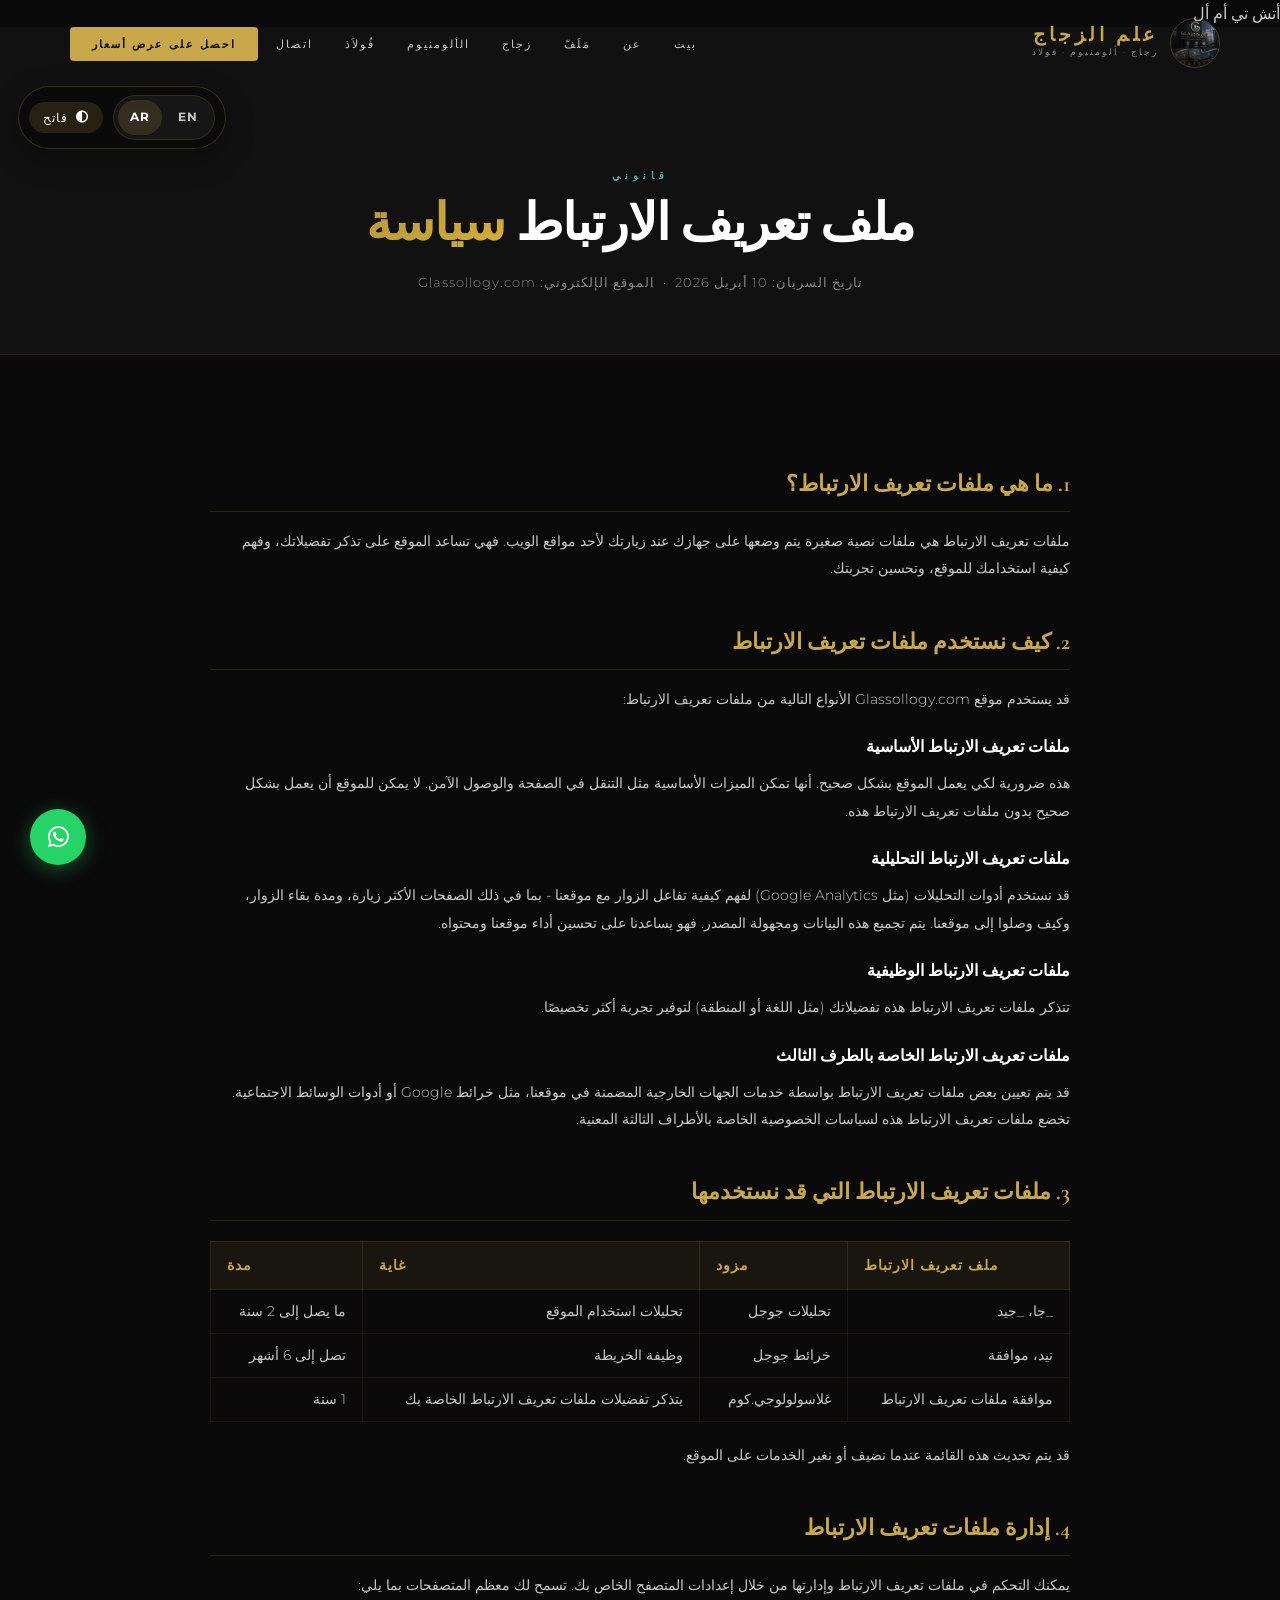
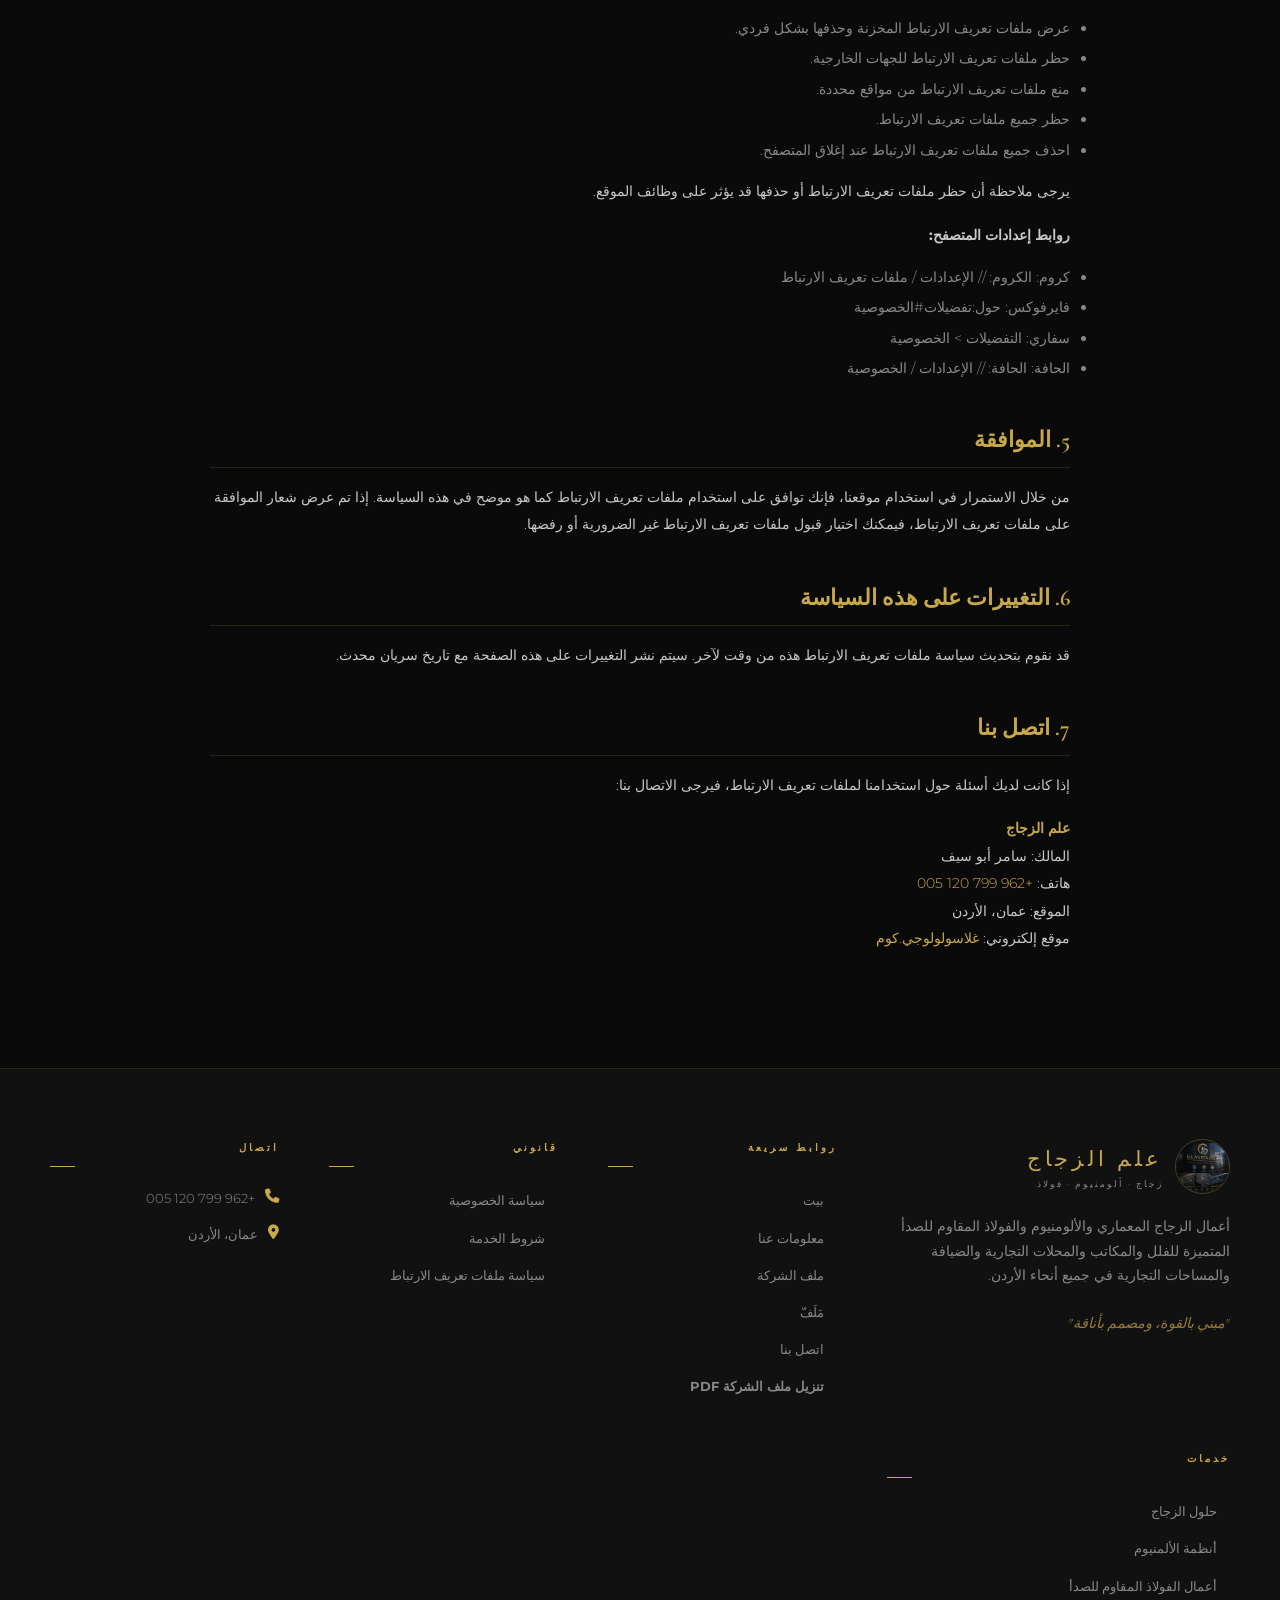
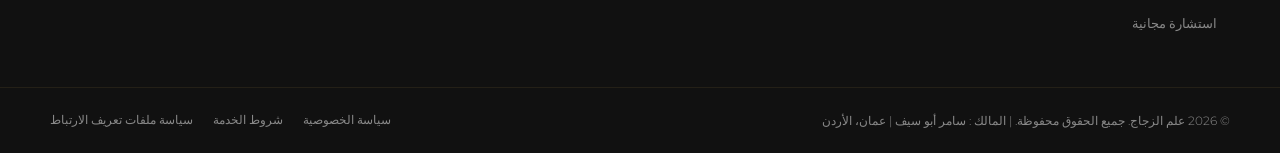
==== cookie-policy-ar.html @ ee6fa788 "Initial Glassology website deployment (bilingual EN/AR static site)" ====
<!DOCTYPE html>
أتش تي أم أل
<html dir="rtl" lang="ar">
<head>
<meta charset="utf-8"/>
<meta content="width=device-width, initial-scale=1.0" name="viewport"/>
<meta content="سياسة ملفات تعريف الارتباط لـ Glassology - كيف نستخدم ملفات تعريف الارتباط وتقنيات التتبع المماثلة على موقعنا الإلكتروني." name="description"/>
<meta content="noindex, follow" name="robots"/>
<title>سياسة ملفات تعريف الارتباط — علم الزجاج | أعمال الزجاج والألمنيوم والاستانلس ستيل</title>
<link href="images/brand/logo.jpeg" rel="icon" type="image/jpeg"/>
<link href="https://fonts.googleapis.com" rel="preconnect"/>
<link crossorigin="" href="https://fonts.gstatic.com" rel="preconnect"/>
<link href="https://fonts.googleapis.com/css2?family=Cormorant+Garamond:ital,wght@0,400;0,600;0,700;1,400&amp;family=Montserrat:wght@300;400;500;600;700&amp;display=swap" rel="stylesheet"/>
<link href="https://cdn.jsdelivr.net/npm/@fortawesome/fontawesome-free@6.5.0/css/all.min.css" rel="stylesheet"/>
<link href="css/style.css" rel="stylesheet"/>
</head>
<body class="rtl-page" style="cursor: auto;">
<!-- Navbar -->
<div aria-label="تفضيلات الموقع" class="site-tools"><div aria-label="محوّل اللغة" class="lang-switch"><a class="lang-option" data-lang-url="cookie-policy.html" href="cookie-policy.html">EN</a><span aria-current="true" class="lang-option active">AR</span></div><button aria-label="تبديل الوضع الفاتح أو المظلم" class="theme-toggle" type="button"><i aria-hidden="true" class="fa fa-circle-half-stroke"></i><span class="theme-toggle-label">فاتح</span></button></div>
<nav aria-label="الملاحة الرئيسية" class="scrolled" id="navbar" role="navigation">
<a aria-label="الصفحة الرئيسية لعلم الزجاج" class="nav-logo" href="index-ar.html">
<img alt="شعار علم الزجاج" src="images/brand/logo.jpeg"/>
<div class="nav-brand-text">
<span class="nav-brand-name">علم الزجاج</span>
<span class="nav-brand-sub">زجاج · ألومنيوم · فولاذ</span>
</div>
</a>
<ul class="nav-links" role="list"><li><a class="nav-link" href="index-ar.html">بيت</a></li><li><a class="nav-link" href="index-ar.html#about">عن</a></li><li><a class="nav-link" href="index-ar.html#portfolio">مَلَفّ</a></li><li><a class="nav-link" href="glass-solutions-ar.html">زجاج</a></li><li><a class="nav-link" href="aluminum-systems-ar.html">الألومنيوم</a></li><li><a class="nav-link" href="stainless-steel-works-ar.html">فُولاَذ</a></li><li><a class="nav-link" href="index-ar.html#contact">اتصال</a></li><li><a class="nav-cta" href="index-ar.html#contact">احصل على عرض أسعار</a></li></ul>
<button aria-label="تبديل قائمة الجوال" class="hamburger"><span></span><span></span><span></span></button>
</nav>
<div aria-hidden="true" class="mobile-menu-overlay"></div>
<nav aria-label="الملاحة المتنقلة" class="mobile-menu"><a class="mobile-link" href="index-ar.html"><i aria-hidden="true" class="fa fa-home"></i> بيت</a><a class="mobile-link" href="index-ar.html#about"><i aria-hidden="true" class="fa fa-info-circle"></i> معلومات عنا</a><a class="mobile-link" href="index-ar.html#portfolio"><i aria-hidden="true" class="fa fa-images"></i> مَلَفّ</a><a class="mobile-link" href="glass-solutions-ar.html"><i aria-hidden="true" class="fa fa-window-maximize"></i> حلول الزجاج</a><a class="mobile-link" href="aluminum-systems-ar.html"><i aria-hidden="true" class="fa fa-border-all"></i> أنظمة الألمنيوم</a><a class="mobile-link" href="stainless-steel-works-ar.html"><i aria-hidden="true" class="fa fa-grip-lines"></i> أعمال الفولاذ المقاوم للصدأ</a><a class="mobile-link" href="index-ar.html#contact"><i aria-hidden="true" class="fa fa-envelope"></i> اتصال</a><a class="mobile-cta" href="index-ar.html#contact">احصل على عرض أسعار مجاني</a></nav>
<!-- Hero -->
<div class="legal-hero">
<div class="container">
<span class="section-eyebrow">قانوني</span>
<h1 class="section-title">ملف تعريف الارتباط <span>سياسة</span></h1>
<p class="legal-effective">تاريخ السريان: 10 أبريل 2026  ·  الموقع الإلكتروني: Glassollogy.com</p>
</div>
</div>
<!-- Content -->
<div class="legal-body">
<div class="container">
<div class="legal-content">
<h2>1. ما هي ملفات تعريف الارتباط؟</h2>
<p>ملفات تعريف الارتباط هي ملفات نصية صغيرة يتم وضعها على جهازك عند زيارتك لأحد مواقع الويب. فهي تساعد الموقع على تذكر تفضيلاتك، وفهم كيفية استخدامك للموقع، وتحسين تجربتك.</p>
<h2>2. كيف نستخدم ملفات تعريف الارتباط</h2>
<p>قد يستخدم موقع Glassollogy.com الأنواع التالية من ملفات تعريف الارتباط:</p>
<h3>ملفات تعريف الارتباط الأساسية</h3>
<p>هذه ضرورية لكي يعمل الموقع بشكل صحيح. أنها تمكن الميزات الأساسية مثل التنقل في الصفحة والوصول الآمن. لا يمكن للموقع أن يعمل بشكل صحيح بدون ملفات تعريف الارتباط هذه.</p>
<h3>ملفات تعريف الارتباط التحليلية</h3>
<p>قد نستخدم أدوات التحليلات (مثل Google Analytics) لفهم كيفية تفاعل الزوار مع موقعنا - بما في ذلك الصفحات الأكثر زيارة، ومدة بقاء الزوار، وكيف وصلوا إلى موقعنا. يتم تجميع هذه البيانات ومجهولة المصدر. فهو يساعدنا على تحسين أداء موقعنا ومحتواه.</p>
<h3>ملفات تعريف الارتباط الوظيفية</h3>
<p>تتذكر ملفات تعريف الارتباط هذه تفضيلاتك (مثل اللغة أو المنطقة) لتوفير تجربة أكثر تخصيصًا.</p>
<h3>ملفات تعريف الارتباط الخاصة بالطرف الثالث</h3>
<p>قد يتم تعيين بعض ملفات تعريف الارتباط بواسطة خدمات الجهات الخارجية المضمنة في موقعنا، مثل خرائط Google أو أدوات الوسائط الاجتماعية. تخضع ملفات تعريف الارتباط هذه لسياسات الخصوصية الخاصة بالأطراف الثالثة المعنية.</p>
<h2>3. ملفات تعريف الارتباط التي قد نستخدمها</h2>
<table>
<thead>
<tr>
<th>ملف تعريف الارتباط</th>
<th>مزود</th>
<th>غاية</th>
<th>مدة</th>
</tr>
</thead>
<tbody>
<tr>
<td>_جا، _جيد</td>
<td>تحليلات جوجل</td>
<td>تحليلات استخدام الموقع</td>
<td>ما يصل إلى 2 سنة</td>
</tr>
<tr>
<td>نيد، موافقة</td>
<td>خرائط جوجل</td>
<td>وظيفة الخريطة</td>
<td>تصل إلى 6 أشهر</td>
</tr>
<tr>
<td>موافقة ملفات تعريف الارتباط</td>
<td>غلاسولولوجي.كوم</td>
<td>يتذكر تفضيلات ملفات تعريف الارتباط الخاصة بك</td>
<td>1 سنة</td>
</tr>
</tbody>
</table>
<p>قد يتم تحديث هذه القائمة عندما نضيف أو نغير الخدمات على الموقع.</p>
<h2>4. إدارة ملفات تعريف الارتباط</h2>
<p>يمكنك التحكم في ملفات تعريف الارتباط وإدارتها من خلال إعدادات المتصفح الخاص بك. تسمح لك معظم المتصفحات بما يلي:</p>
<ul>
<li>عرض ملفات تعريف الارتباط المخزنة وحذفها بشكل فردي.</li>
<li>حظر ملفات تعريف الارتباط للجهات الخارجية.</li>
<li>منع ملفات تعريف الارتباط من مواقع محددة.</li>
<li>حظر جميع ملفات تعريف الارتباط.</li>
<li>احذف جميع ملفات تعريف الارتباط عند إغلاق المتصفح.</li>
</ul>
<p>يرجى ملاحظة أن حظر ملفات تعريف الارتباط أو حذفها قد يؤثر على وظائف الموقع.</p>
<p><strong>روابط إعدادات المتصفح:</strong></p>
<ul>
<li>كروم: الكروم: // الإعدادات / ملفات تعريف الارتباط</li>
<li>فايرفوكس: حول:تفضيلات#الخصوصية</li>
<li>سفاري: التفضيلات &gt; الخصوصية</li>
<li>الحافة: الحافة: // الإعدادات / الخصوصية</li>
</ul>
<h2>5. الموافقة</h2>
<p>من خلال الاستمرار في استخدام موقعنا، فإنك توافق على استخدام ملفات تعريف الارتباط كما هو موضح في هذه السياسة. إذا تم عرض شعار الموافقة على ملفات تعريف الارتباط، فيمكنك اختيار قبول ملفات تعريف الارتباط غير الضرورية أو رفضها.</p>
<h2>6. التغييرات على هذه السياسة</h2>
<p>قد نقوم بتحديث سياسة ملفات تعريف الارتباط هذه من وقت لآخر. سيتم نشر التغييرات على هذه الصفحة مع تاريخ سريان محدث.</p>
<h2>7. اتصل بنا</h2>
<p>إذا كانت لديك أسئلة حول استخدامنا لملفات تعريف الارتباط، فيرجى الاتصال بنا:</p>
<p>
<strong style="color:var(--gold-primary)">علم الزجاج</strong><br/>
          المالك: سامر أبو سيف<br/>
          هاتف: <a href="tel:+962799120005" style="color:var(--gold-primary)">+962 799 120 005</a><br/>
          الموقع: عمان، الأردن<br/>
          موقع إلكتروني: <a href="https://glassollogy.com" style="color:var(--gold-primary)">غلاسولولوجي.كوم</a>
</p>
</div>
</div>
</div>
<!-- Footer -->
<footer aria-label="تذييل الموقع">
<div class="container">
<div class="footer-grid">
<div class="footer-brand">
<div class="footer-logo-wrap">
<img alt="شعار علم الزجاج" class="footer-logo" src="images/brand/logo.jpeg"/>
<div>
<div class="footer-brand-name">علم الزجاج</div>
<div class="footer-brand-sub">زجاج · ألومنيوم · فولاذ</div>
</div>
</div>
<p class="footer-desc">أعمال الزجاج المعماري والألومنيوم والفولاذ المقاوم للصدأ المتميزة للفلل والمكاتب والمحلات التجارية والضيافة والمساحات التجارية في جميع أنحاء الأردن.</p><p class="footer-tagline">"مبني بالقوة، ومصمم بأناقة"</p>
</div>
<div>
<h3 class="footer-col-title">روابط سريعة</h3>
<ul class="footer-links"><li><a class="footer-link" href="index-ar.html">بيت</a></li><li><a class="footer-link" href="index-ar.html#about">معلومات عنا</a></li><li><a class="footer-link" href="index-ar.html#company-profile">ملف الشركة</a></li><li><a class="footer-link" href="index-ar.html#portfolio">مَلَفّ</a></li><li><a class="footer-link" href="index-ar.html#contact">اتصل بنا</a></li><li><a class="footer-link footer-link-download" download="" href="downloads/glassology-company-portfolio.pdf">تنزيل ملف الشركة PDF</a></li></ul>
</div>
<div>
<h3 class="footer-col-title">قانوني</h3>
<ul class="footer-links"><li><a class="footer-link" href="privacy-policy-ar.html">سياسة الخصوصية</a></li><li><a class="footer-link" href="terms-of-service-ar.html">شروط الخدمة</a></li><li><a class="footer-link" href="cookie-policy-ar.html">سياسة ملفات تعريف الارتباط</a></li></ul>
</div>
<div>
<h3 class="footer-col-title">اتصال</h3>
<div class="footer-contact-item"><i class="fa fa-phone footer-contact-icon"></i><a href="tel:+962799120005">+962 799 120 005</a></div>
<div class="footer-contact-item"><i class="fa fa-map-marker-alt footer-contact-icon"></i><span>عمان، الأردن</span></div>
</div>
<div><h3 class="footer-col-title">خدمات</h3><ul class="footer-links"><li><a class="footer-link" href="glass-solutions-ar.html">حلول الزجاج</a></li><li><a class="footer-link" href="aluminum-systems-ar.html">أنظمة الألمنيوم</a></li><li><a class="footer-link" href="stainless-steel-works-ar.html">أعمال الفولاذ المقاوم للصدأ</a></li><li><a class="footer-link" href="index-ar.html#contact">استشارة مجانية</a></li></ul></div></div>
</div>
<div class="footer-bottom">
<div class="container">
<div class="footer-bottom-inner">
<p class="footer-copy">© 2026 علم الزجاج. جميع الحقوق محفوظة. | المالك : سامر أبو سيف | عمان، الأردن</p>
<div class="footer-legal-links">
<a class="footer-legal-link" href="privacy-policy-ar.html">سياسة الخصوصية</a>
<a class="footer-legal-link" href="terms-of-service-ar.html">شروط الخدمة</a>
<a class="footer-legal-link" href="cookie-policy-ar.html">سياسة ملفات تعريف الارتباط</a>
</div>
</div>
</div>
</div>
</footer>
<a aria-label="واتساب" class="whatsapp-float" href="https://api.whatsapp.com/send?phone=962799120005&amp;text=Hello%20Glassology%2C%20I%20want%20to%20ask%20about%20a%20project." rel="noopener noreferrer" target="_blank"><i class="fab fa-whatsapp"></i></a>
<button aria-label="العودة إلى الأعلى" class="back-to-top"><i class="fa fa-chevron-up"></i></button>
<script src="js/main.js"></script></body>
</html>
---- css/style.css ----
/* ============================================
   GLASSOLOGY - Premium CSS Stylesheet
   Built with Strength, Designed with Elegance
   ============================================ */

/* --- CSS Custom Properties --- */
:root {
  --black-deep: #0A0A0A;
  --black-mid: #111111;
  --black-light: #1A1A1A;
  --black-card: #141414;
  --gold-primary: #C9A84C;
  --gold-bright: #D4AF37;
  --gold-dark: #B8963E;
  --gold-pale: #E8D5A3;
  --gold-dim: rgba(201, 168, 76, 0.15);
  --teal-primary: #2E8B8B;
  --teal-light: #5BA3A3;
  --steel-blue: #4A6B7C;
  --white: #FFFFFF;
  --grey-light: #C8C8C8;
  --grey-mid: #888888;
  --grey-dark: #444444;
  --font-heading: 'Cormorant Garamond', 'Playfair Display', serif;
  --font-body: 'Montserrat', 'Inter', sans-serif;
  --transition: all 0.4s cubic-bezier(0.25, 0.8, 0.25, 1);
  --transition-fast: all 0.2s ease;
  --shadow-gold: 0 0 30px rgba(201, 168, 76, 0.2);
  --shadow-card: 0 8px 40px rgba(0,0,0,0.6);
  --border-gold: 1px solid rgba(201, 168, 76, 0.3);
  --radius: 4px;
  --radius-lg: 12px;
}

/* --- Reset & Base --- */
*, *::before, *::after {
  box-sizing: border-box;
  margin: 0;
  padding: 0;
}

html {
  scroll-behavior: smooth;
  font-size: 16px;
  -webkit-text-size-adjust: 100%;
}

body {
  background-color: var(--black-deep);
  color: var(--grey-light);
  font-family: var(--font-body);
  font-weight: 300;
  line-height: 1.7;
  overflow-x: hidden;
  cursor: none;
}

a {
  color: inherit;
  text-decoration: none;
  transition: var(--transition-fast);
}

img {
  max-width: 100%;
  height: auto;
  display: block;
}

ul {
  list-style: none;
}

button {
  cursor: none;
  border: none;
  background: none;
  font-family: var(--font-body);
}

/* ============================================
   LOADING SCREEN
   ============================================ */
#loading-screen {
  position: fixed;
  top: 0; left: 0;
  width: 100%; height: 100%;
  background: var(--black-deep);
  z-index: 9999;
  display: flex;
  flex-direction: column;
  align-items: center;
  justify-content: center;
  transition: opacity 0.8s ease, visibility 0.8s ease;
}

#loading-screen.hidden {
  opacity: 0;
  visibility: hidden;
  pointer-events: none;
}

.loader-logo {
  width: 100px;
  height: 100px;
  margin-bottom: 30px;
  animation: loaderPulse 1.5s ease-in-out infinite;
}

.loader-logo img {
  width: 100%;
  height: 100%;
  object-fit: contain;
  border-radius: 50%;
}

.loader-text {
  font-family: var(--font-heading);
  font-size: 2rem;
  color: var(--gold-primary);
  letter-spacing: 8px;
  text-transform: uppercase;
  margin-bottom: 20px;
}

.loader-bar-wrap {
  width: 200px;
  height: 2px;
  background: rgba(201, 168, 76, 0.2);
  border-radius: 1px;
  overflow: hidden;
}

.loader-bar {
  height: 100%;
  background: linear-gradient(90deg, var(--gold-dark), var(--gold-bright), var(--gold-dark));
  width: 0%;
  border-radius: 1px;
  animation: loaderProgress 2s ease forwards;
}

@keyframes loaderPulse {
  0%, 100% { transform: scale(1); filter: drop-shadow(0 0 10px rgba(201,168,76,0.5)); }
  50% { transform: scale(1.05); filter: drop-shadow(0 0 25px rgba(201,168,76,0.9)); }
}

@keyframes loaderProgress {
  0% { width: 0%; }
  100% { width: 100%; }
}

/* ============================================
   CUSTOM CURSOR
   ============================================ */
.cursor-dot {
  position: fixed;
  width: 10px;
  height: 10px;
  background: var(--gold-primary);
  border-radius: 50%;
  pointer-events: none;
  z-index: 9998;
  transform: translate(-50%, -50%);
  transition: transform 0.1s ease, width 0.2s, height 0.2s, background 0.2s;
}

.cursor-ring {
  position: fixed;
  width: 36px;
  height: 36px;
  border: 1.5px solid rgba(201, 168, 76, 0.6);
  border-radius: 50%;
  pointer-events: none;
  z-index: 9997;
  transform: translate(-50%, -50%);
  transition: transform 0.15s ease, width 0.3s, height 0.3s, border-color 0.3s;
}

.cursor-dot.hover {
  width: 14px;
  height: 14px;
  background: var(--gold-bright);
}

.cursor-ring.hover {
  width: 50px;
  height: 50px;
  border-color: var(--gold-bright);
}

/* ============================================
   COOKIE CONSENT BANNER
   ============================================ */
#cookie-banner {
  position: fixed;
  bottom: 0; left: 0; right: 0;
  background: var(--black-light);
  border-top: 1px solid rgba(201, 168, 76, 0.3);
  padding: 18px 30px;
  display: flex;
  align-items: center;
  justify-content: space-between;
  gap: 20px;
  z-index: 9990;
  transform: translateY(0);
  transition: transform 0.5s ease;
  flex-wrap: wrap;
}

#cookie-banner.hidden {
  transform: translateY(110%);
}

#cookie-banner p {
  font-size: 0.85rem;
  color: var(--grey-light);
  flex: 1;
  min-width: 250px;
}

#cookie-banner p a {
  color: var(--gold-primary);
  text-decoration: underline;
}

.cookie-btns {
  display: flex;
  gap: 12px;
  flex-wrap: wrap;
}

.cookie-accept {
  padding: 8px 22px;
  background: var(--gold-primary);
  color: var(--black-deep);
  font-size: 0.8rem;
  font-weight: 600;
  letter-spacing: 1px;
  text-transform: uppercase;
  border-radius: var(--radius);
  cursor: pointer;
  transition: var(--transition-fast);
}

.cookie-accept:hover { background: var(--gold-bright); }

.cookie-decline {
  padding: 8px 22px;
  border: 1px solid rgba(201, 168, 76, 0.3);
  color: var(--grey-mid);
  font-size: 0.8rem;
  letter-spacing: 1px;
  text-transform: uppercase;
  border-radius: var(--radius);
  cursor: pointer;
  transition: var(--transition-fast);
}

.cookie-decline:hover { border-color: var(--gold-primary); color: var(--gold-primary); }

/* ============================================
   NAVIGATION
   ============================================ */
#navbar {
  position: fixed;
  top: 0; left: 0; right: 0;
  z-index: 1000;
  padding: 18px 60px;
  display: flex;
  align-items: center;
  justify-content: space-between;
  transition: var(--transition);
  background: transparent;
}

#navbar.scrolled {
  background: rgba(10, 10, 10, 0.97);
  backdrop-filter: blur(20px);
  -webkit-backdrop-filter: blur(20px);
  border-bottom: 1px solid rgba(201, 168, 76, 0.15);
  padding: 12px 60px;
  box-shadow: 0 4px 30px rgba(0,0,0,0.5);
}

.nav-logo {
  display: flex;
  align-items: center;
  gap: 12px;
  text-decoration: none;
}

.nav-logo img {
  width: 50px;
  height: 50px;
  object-fit: contain;
  border-radius: 50%;
  border: 1px solid rgba(201, 168, 76, 0.3);
  transition: var(--transition-fast);
}

.nav-logo:hover img {
  border-color: var(--gold-primary);
  box-shadow: 0 0 15px rgba(201, 168, 76, 0.4);
}

.nav-brand-text {
  display: flex;
  flex-direction: column;
}

.nav-brand-name {
  font-family: var(--font-heading);
  font-size: 1.2rem;
  font-weight: 700;
  color: var(--gold-primary);
  letter-spacing: 4px;
  text-transform: uppercase;
  line-height: 1;
}

.nav-brand-sub {
  font-size: 0.55rem;
  color: var(--grey-mid);
  letter-spacing: 2px;
  text-transform: uppercase;
}

.nav-links {
  display: flex;
  align-items: center;
  gap: 10px;
}

.nav-link {
  font-size: 0.7rem;
  font-weight: 500;
  letter-spacing: 2px;
  text-transform: uppercase;
  color: var(--grey-light);
  padding: 8px 14px;
  position: relative;
  transition: var(--transition-fast);
}

.nav-link::after {
  content: '';
  position: absolute;
  bottom: 4px;
  left: 14px; right: 14px;
  height: 1px;
  background: var(--gold-primary);
  transform: scaleX(0);
  transform-origin: left;
  transition: transform 0.3s ease;
}

.nav-link:hover, .nav-link.active {
  color: var(--gold-primary);
}

.nav-link:hover::after, .nav-link.active::after {
  transform: scaleX(1);
}

.nav-cta {
  font-size: 0.7rem;
  font-weight: 600;
  letter-spacing: 2px;
  text-transform: uppercase;
  color: var(--black-deep);
  background: var(--gold-primary);
  padding: 10px 22px;
  border-radius: var(--radius);
  transition: var(--transition-fast);
  margin-left: 10px;
}

.nav-cta:hover {
  background: var(--gold-bright);
  transform: translateY(-1px);
  box-shadow: 0 4px 15px rgba(201, 168, 76, 0.4);
}

/* Hamburger */
.hamburger {
  display: none;
  flex-direction: column;
  gap: 5px;
  width: 28px;
  cursor: pointer;
  padding: 4px;
}

.hamburger span {
  display: block;
  height: 2px;
  background: var(--gold-primary);
  border-radius: 1px;
  transition: var(--transition-fast);
}

.hamburger.active span:nth-child(1) { transform: translateY(7px) rotate(45deg); }
.hamburger.active span:nth-child(2) { opacity: 0; transform: scaleX(0); }
.hamburger.active span:nth-child(3) { transform: translateY(-7px) rotate(-45deg); }

/* Mobile Menu */
.mobile-menu {
  position: fixed;
  top: 0; right: -100%;
  width: min(320px, 85vw);
  height: 100vh;
  background: var(--black-light);
  border-left: 1px solid rgba(201, 168, 76, 0.2);
  z-index: 999;
  padding: 100px 40px 40px;
  display: flex;
  flex-direction: column;
  gap: 8px;
  transition: right 0.4s cubic-bezier(0.4, 0, 0.2, 1);
  overflow-y: auto;
}

.mobile-menu.open { right: 0; }

.mobile-menu-overlay {
  position: fixed;
  top: 0; left: 0;
  width: 100%; height: 100%;
  background: rgba(0,0,0,0.7);
  z-index: 998;
  display: none;
  backdrop-filter: blur(4px);
}

.mobile-menu-overlay.show { display: block; }

.mobile-link {
  font-size: 0.85rem;
  font-weight: 500;
  letter-spacing: 2px;
  text-transform: uppercase;
  color: var(--grey-light);
  padding: 14px 0;
  border-bottom: 1px solid rgba(201, 168, 76, 0.1);
  display: flex;
  align-items: center;
  gap: 10px;
  transition: var(--transition-fast);
}

.mobile-link:hover { color: var(--gold-primary); padding-left: 8px; }

.mobile-cta {
  margin-top: 20px;
  display: inline-flex;
  align-items: center;
  justify-content: center;
  font-size: 0.8rem;
  font-weight: 600;
  letter-spacing: 2px;
  text-transform: uppercase;
  color: var(--black-deep);
  background: var(--gold-primary);
  padding: 14px 24px;
  border-radius: var(--radius);
  text-align: center;
}

/* ============================================
   HERO SECTION
   ============================================ */
#hero {
  position: relative;
  min-height: 980px;
  display: flex;
  align-items: center;
  justify-content: center;
  overflow: hidden;
  padding: 130px 0 80px;
}

#hero-canvas {
  position: absolute;
  inset: 0;
  width: 100%;
  height: 100%;
  z-index: 0;
}

.hero-bg {
  position: absolute;
  inset: 0;
  background: 
    radial-gradient(ellipse at 20% 50%, rgba(46, 139, 139, 0.08) 0%, transparent 50%),
    radial-gradient(ellipse at 80% 20%, rgba(201, 168, 76, 0.05) 0%, transparent 50%),
    linear-gradient(135deg, var(--black-deep) 0%, #0D1117 40%, #0A0F0A 70%, var(--black-deep) 100%);
  z-index: 1;
}

.hero-overlay {
  position: absolute;
  inset: 0;
  background: 
    linear-gradient(to bottom, rgba(10,10,10,0.5) 0%, rgba(10,10,10,0.1) 40%, rgba(10,10,10,0.7) 100%);
  z-index: 2;
}

.hero-content {
  position: relative;
  z-index: 3;
  padding: 0 20px;
  width: 100%;
}

.hero-shell {
  max-width: 1280px;
  margin: 0 auto;
  display: grid;
  grid-template-columns: minmax(0, 1.05fr) minmax(360px, 0.95fr);
  gap: 48px;
  align-items: center;
}

.hero-copy {
  text-align: left;
}


.hero-logo-wrap {
  display: flex;
  justify-content: center;
  margin-bottom: 30px;
  animation: heroFadeUp 1s ease 0.3s both;
}

.hero-mark-wrap {
  justify-content: flex-start;
  gap: 18px;
  align-items: center;
  margin-bottom: 24px;
}

.hero-mark-text {
  display: flex;
  flex-direction: column;
  gap: 6px;
}

.hero-mark-name {
  font-family: var(--font-heading);
  color: var(--white);
  font-size: 1.4rem;
  font-weight: 700;
}

.hero-mark-sub {
  color: var(--grey-mid);
  font-size: 0.85rem;
  letter-spacing: 1px;
}


.hero-logo {
  width: 90px;
  height: 90px;
  object-fit: contain;
  border-radius: 50%;
  border: 2px solid rgba(201, 168, 76, 0.4);
  box-shadow: 0 0 40px rgba(201, 168, 76, 0.2), 0 0 80px rgba(201, 168, 76, 0.1);
  animation: heroLogoPulse 3s ease-in-out infinite;
}

@keyframes heroLogoPulse {
  0%, 100% { box-shadow: 0 0 40px rgba(201, 168, 76, 0.2), 0 0 80px rgba(201, 168, 76, 0.1); }
  50% { box-shadow: 0 0 60px rgba(201, 168, 76, 0.4), 0 0 120px rgba(201, 168, 76, 0.2); }
}

.hero-eyebrow {
  font-size: 0.7rem;
  font-weight: 600;
  letter-spacing: 4px;
  text-transform: uppercase;
  color: var(--teal-light);
  margin-bottom: 18px;
  animation: heroFadeUp 1s ease 0.5s both;
}


.hero-title {
  font-family: var(--font-heading);
  font-size: clamp(3rem, 10vw, 7rem);
  font-weight: 700;
  color: var(--gold-primary);
  line-height: 1;
  letter-spacing: 10px;
  text-transform: uppercase;
  background: linear-gradient(135deg, var(--gold-dark) 0%, var(--gold-bright) 50%, var(--gold-dark) 100%);
  -webkit-background-clip: text;
  -webkit-text-fill-color: transparent;
  background-clip: text;
  animation: heroFadeUp 1s ease 0.7s both;
  filter: drop-shadow(0 4px 20px rgba(201, 168, 76, 0.3));
}

.hero-title-upgraded {
  font-size: clamp(2.9rem, 5.4vw, 5.7rem);
  line-height: 0.98;
  letter-spacing: 0;
  text-transform: none;
  max-width: 11ch;
}


.hero-subtitle {
  font-size: clamp(0.75rem, 2vw, 0.95rem);
  font-weight: 400;
  letter-spacing: 4px;
  text-transform: uppercase;
  color: var(--grey-light);
  margin: 16px 0;
  animation: heroFadeUp 1s ease 0.9s both;
}

.hero-lead {
  font-size: 1.04rem;
  line-height: 1.9;
  text-transform: none;
  letter-spacing: 0;
  color: var(--grey-light);
  max-width: 62ch;
  margin: 0 0 10px;
}


.hero-divider {
  display: flex;
  align-items: center;
  justify-content: flex-start;
  gap: 16px;
  margin: 24px 0 24px;
  animation: heroFadeUp 1s ease 1s both;
}

.hero-divider-line {
  width: 60px;
  height: 1px;
  background: linear-gradient(90deg, transparent, var(--gold-primary));
}

.hero-divider-line:last-child {
  background: linear-gradient(270deg, transparent, var(--gold-primary));
}

.hero-divider-gem {
  width: 6px;
  height: 6px;
  background: var(--gold-primary);
  transform: rotate(45deg);
}

.hero-tagline {
  font-family: var(--font-heading);
  font-size: clamp(1rem, 2.5vw, 1.3rem);
  font-style: italic;
  color: var(--gold-pale);
  letter-spacing: 2px;
  margin-bottom: 50px;
  animation: heroFadeUp 1s ease 1.1s both;
}

.hero-buttons {
  display: flex;
  gap: 20px;
  justify-content: center;
  flex-wrap: wrap;
  animation: heroFadeUp 1s ease 1.3s both;
}

.hero-buttons-upgraded {
  justify-content: flex-start;
}


@keyframes heroFadeUp {
  from { opacity: 0; transform: translateY(30px); }
  to { opacity: 1; transform: translateY(0); }
}

.btn-primary {
  display: inline-flex;
  align-items: center;
  gap: 10px;
  padding: 16px 36px;
  background: linear-gradient(135deg, var(--gold-dark), var(--gold-primary));
  color: var(--black-deep);
  font-size: 0.75rem;
  font-weight: 700;
  letter-spacing: 3px;
  text-transform: uppercase;
  border-radius: var(--radius);
  transition: var(--transition);
  position: relative;
  overflow: hidden;
}

.btn-primary::before {
  content: '';
  position: absolute;
  top: 0; left: -100%;
  width: 100%; height: 100%;
  background: linear-gradient(90deg, transparent, rgba(255,255,255,0.15), transparent);
  transition: left 0.5s ease;
}

.btn-primary:hover::before { left: 100%; }
.btn-primary:hover {
  transform: translateY(-3px);
  box-shadow: 0 10px 30px rgba(201, 168, 76, 0.4);
}

.btn-secondary {
  display: inline-flex;
  align-items: center;
  gap: 10px;
  padding: 16px 36px;
  background: transparent;
  color: var(--gold-primary);
  font-size: 0.75rem;
  font-weight: 700;
  letter-spacing: 3px;
  text-transform: uppercase;
  border: 1px solid rgba(201, 168, 76, 0.5);
  border-radius: var(--radius);
  transition: var(--transition);
  position: relative;
  overflow: hidden;
  backdrop-filter: blur(4px);
}

.btn-secondary::before {
  content: '';
  position: absolute;
  inset: 0;
  background: rgba(201, 168, 76, 0.05);
  opacity: 0;
  transition: opacity 0.3s;
}

.btn-secondary:hover {
  border-color: var(--gold-primary);
  background: rgba(201, 168, 76, 0.1);
  transform: translateY(-3px);
  box-shadow: 0 10px 30px rgba(201, 168, 76, 0.2);
}

.btn-tertiary {
  display: inline-flex;
  align-items: center;
  gap: 10px;
  padding: 16px 28px;
  border-radius: var(--radius);
  background: rgba(255,255,255,0.04);
  color: var(--white);
  border: 1px solid rgba(255,255,255,0.08);
  backdrop-filter: blur(10px);
  font-size: 0.75rem;
  font-weight: 700;
  letter-spacing: 2px;
  text-transform: uppercase;
  transition: var(--transition);
}

.btn-tertiary:hover {
  transform: translateY(-3px);
  border-color: rgba(201, 168, 76, 0.4);
  box-shadow: 0 12px 32px rgba(0,0,0,0.35);
}


.hero-scroll-indicator {
  position: absolute;
  bottom: 35px;
  left: 50%;
  transform: translateX(-50%);
  z-index: 3;
  display: flex;
  flex-direction: column;
  align-items: center;
  gap: 8px;
  animation: heroFadeUp 1s ease 1.6s both;
}

.scroll-text {
  font-size: 0.6rem;
  letter-spacing: 4px;
  text-transform: uppercase;
  color: var(--grey-mid);
}

.scroll-line {
  width: 1px;
  height: 40px;
  background: linear-gradient(to bottom, var(--gold-primary), transparent);
  animation: scrollBounce 2s ease-in-out infinite;
}

@keyframes scrollBounce {
  0%, 100% { opacity: 0.4; transform: scaleY(1); }
  50% { opacity: 1; transform: scaleY(1.3); }
}

/* ============================================
   SECTION SHARED STYLES
   ============================================ */
section {
  padding: 100px 0;
}

.container {
  max-width: 1200px;
  margin: 0 auto;
  padding: 0 40px;
}

.section-header {
  text-align: center;
  margin-bottom: 70px;
}

.section-eyebrow {
  font-size: 0.65rem;
  font-weight: 600;
  letter-spacing: 5px;
  text-transform: uppercase;
  color: var(--teal-light);
  margin-bottom: 12px;
  display: block;
}

.section-title {
  font-family: var(--font-heading);
  font-size: clamp(2rem, 5vw, 3.2rem);
  font-weight: 700;
  color: var(--white);
  line-height: 1.2;
  margin-bottom: 20px;
}

.section-title span {
  color: var(--gold-primary);
  background: linear-gradient(135deg, var(--gold-dark), var(--gold-bright));
  -webkit-background-clip: text;
  -webkit-text-fill-color: transparent;
  background-clip: text;
}

.gold-divider {
  display: flex;
  align-items: center;
  justify-content: center;
  gap: 12px;
  margin: 16px auto 0;
  width: fit-content;
}

.gold-divider-line {
  width: 50px;
  height: 1px;
  background: linear-gradient(90deg, transparent, var(--gold-primary));
}

.gold-divider-line:last-child {
  background: linear-gradient(270deg, transparent, var(--gold-primary));
}

.gold-divider-dot {
  width: 5px;
  height: 5px;
  background: var(--gold-primary);
  border-radius: 50%;
}

.section-desc {
  font-size: 1rem;
  color: var(--grey-mid);
  max-width: 600px;
  margin: 20px auto 0;
  line-height: 1.8;
}

/* AOS-like animations */
[data-animate] {
  opacity: 0;
  transition: opacity 0.8s ease, transform 0.8s ease;
}

[data-animate="fade-up"] { transform: translateY(40px); }
[data-animate="fade-left"] { transform: translateX(-40px); }
[data-animate="fade-right"] { transform: translateX(40px); }
[data-animate="fade-in"] { transform: scale(0.95); }
[data-animate="zoom-in"] { transform: scale(0.8); }

[data-animate].animated {
  opacity: 1;
  transform: none;
}

/* ============================================
   ABOUT SECTION
   ============================================ */
#about {
  background: var(--black-mid);
  position: relative;
  overflow: hidden;
}

#about::before {
  content: '';
  position: absolute;
  top: -50%;
  right: -20%;
  width: 600px;
  height: 600px;
  background: radial-gradient(circle, rgba(201, 168, 76, 0.04) 0%, transparent 60%);
  pointer-events: none;
}

.about-grid {
  display: grid;
  grid-template-columns: 1fr 1fr;
  gap: 80px;
  align-items: center;
}

.about-visual {
  position: relative;
}

.about-img-frame {
  position: relative;
  border-radius: var(--radius-lg);
  overflow: hidden;
  aspect-ratio: 4/5;
}

.about-img-frame::before {
  content: '';
  position: absolute;
  inset: -2px;
  background: linear-gradient(135deg, var(--gold-dark), transparent 50%, var(--teal-primary));
  border-radius: calc(var(--radius-lg) + 2px);
  z-index: -1;
}

.about-img-placeholder {
  width: 100%;
  height: 100%;
  background: linear-gradient(135deg, #0D1F1F 0%, #1A2A2A 50%, #0A1515 100%);
  display: flex;
  align-items: center;
  justify-content: center;
  border-radius: var(--radius-lg);
  position: relative;
  overflow: hidden;
  min-height: 450px;
}

.about-img-placeholder::before {
  content: '';
  position: absolute;
  inset: 0;
  background: 
    repeating-linear-gradient(45deg, rgba(201,168,76,0.03) 0, rgba(201,168,76,0.03) 1px, transparent 1px, transparent 30px),
    repeating-linear-gradient(-45deg, rgba(201,168,76,0.03) 0, rgba(201,168,76,0.03) 1px, transparent 1px, transparent 30px);
}

.about-icon-big {
  font-size: 5rem;
  color: rgba(201, 168, 76, 0.3);
  text-align: center;
}

.about-badge {
  position: absolute;
  bottom: -20px;
  right: -20px;
  width: 120px;
  height: 120px;
  background: linear-gradient(135deg, var(--gold-dark), var(--gold-primary));
  border-radius: 50%;
  display: flex;
  flex-direction: column;
  align-items: center;
  justify-content: center;
  box-shadow: 0 10px 40px rgba(201, 168, 76, 0.3);
  border: 3px solid var(--black-mid);
}

.badge-num {
  font-family: var(--font-heading);
  font-size: 2rem;
  font-weight: 700;
  color: var(--black-deep);
  line-height: 1;
}

.badge-text {
  font-size: 0.5rem;
  font-weight: 600;
  letter-spacing: 1.5px;
  text-transform: uppercase;
  color: var(--black-deep);
  text-align: center;
}

.about-content { }

.about-content .section-title {
  text-align: left;
  margin-bottom: 24px;
}

.about-content .gold-divider {
  justify-content: flex-start;
  margin: 0 0 28px;
}

.about-content .gold-divider-line {
  background: linear-gradient(90deg, var(--gold-primary), transparent);
}

.about-content .gold-divider-line:last-child {
  background: linear-gradient(270deg, var(--gold-primary), transparent);
}

.about-text {
  font-size: 0.95rem;
  color: var(--grey-light);
  line-height: 1.9;
  margin-bottom: 30px;
}

.about-highlights {
  display: grid;
  grid-template-columns: 1fr 1fr;
  gap: 16px;
  margin-top: 20px;
}

.highlight-item {
  display: flex;
  align-items: flex-start;
  gap: 12px;
  padding: 16px;
  background: rgba(201, 168, 76, 0.04);
  border: 1px solid rgba(201, 168, 76, 0.1);
  border-radius: var(--radius);
  transition: var(--transition-fast);
}

.highlight-item:hover {
  border-color: rgba(201, 168, 76, 0.3);
  background: rgba(201, 168, 76, 0.07);
}

.highlight-icon {
  font-size: 1.4rem;
  color: var(--gold-primary);
  flex-shrink: 0;
  margin-top: 2px;
}

.highlight-title {
  font-size: 0.75rem;
  font-weight: 600;
  letter-spacing: 1px;
  text-transform: uppercase;
  color: var(--gold-pale);
  margin-bottom: 4px;
}

.highlight-desc {
  font-size: 0.8rem;
  color: var(--grey-mid);
  line-height: 1.5;
}

/* ============================================
   SERVICES SECTION
   ============================================ */
#services {
  background: var(--black-deep);
  position: relative;
}

.services-grid {
  display: grid;
  grid-template-columns: repeat(3, 1fr);
  gap: 30px;
}

.service-card {
  background: var(--black-card);
  border: 1px solid rgba(201, 168, 76, 0.12);
  border-radius: var(--radius-lg);
  padding: 40px 30px;
  position: relative;
  overflow: hidden;
  transition: transform 0.4s cubic-bezier(0.25, 0.8, 0.25, 1), 
              box-shadow 0.4s ease,
              border-color 0.4s ease;
  transform-style: preserve-3d;
}

.service-card::before {
  content: '';
  position: absolute;
  top: 0; left: 0; right: 0;
  height: 2px;
  background: linear-gradient(90deg, transparent, var(--gold-primary), transparent);
  opacity: 0;
  transition: opacity 0.4s ease;
}

.service-card::after {
  content: '';
  position: absolute;
  inset: 0;
  background: radial-gradient(ellipse at 50% 0%, rgba(201, 168, 76, 0.06) 0%, transparent 70%);
  opacity: 0;
  transition: opacity 0.4s ease;
  pointer-events: none;
}

.service-card:hover {
  transform: translateY(-8px) rotateX(2deg);
  box-shadow: 0 20px 60px rgba(0,0,0,0.5), 0 0 30px rgba(201, 168, 76, 0.12);
  border-color: rgba(201, 168, 76, 0.4);
}

.service-card:hover::before, .service-card:hover::after { opacity: 1; }

.service-icon-wrap {
  width: 90px;
  height: 90px;
  border-radius: 50%;
  border: 2px solid rgba(201, 168, 76, 0.3);
  display: flex;
  align-items: center;
  justify-content: center;
  margin: 0 auto 28px;
  background: radial-gradient(circle, rgba(201, 168, 76, 0.08) 0%, transparent 70%);
  transition: var(--transition);
  position: relative;
}

.service-icon-wrap::before {
  content: '';
  position: absolute;
  inset: -4px;
  border-radius: 50%;
  border: 1px solid transparent;
  background: linear-gradient(135deg, rgba(201, 168, 76, 0.4), transparent) border-box;
  -webkit-mask: linear-gradient(#fff 0 0) padding-box, linear-gradient(#fff 0 0);
  -webkit-mask-composite: destination-out;
  mask-composite: exclude;
  opacity: 0;
  transition: opacity 0.4s;
}

.service-card:hover .service-icon-wrap {
  border-color: var(--gold-primary);
  background: radial-gradient(circle, rgba(201, 168, 76, 0.15) 0%, transparent 70%);
  box-shadow: 0 0 30px rgba(201, 168, 76, 0.2);
}

.service-card:hover .service-icon-wrap::before { opacity: 1; }

.service-icon {
  font-size: 2.2rem;
}

.glass-icon { color: var(--teal-light); }
.aluminum-icon { color: var(--steel-blue); filter: brightness(1.5); }
.steel-icon { color: var(--grey-light); }

.service-title {
  font-family: var(--font-heading);
  font-size: 1.5rem;
  font-weight: 700;
  color: var(--white);
  text-align: center;
  margin-bottom: 8px;
  transition: color 0.3s;
}

.service-card:hover .service-title { color: var(--gold-primary); }

.service-subtitle {
  font-size: 0.65rem;
  font-weight: 500;
  letter-spacing: 3px;
  text-transform: uppercase;
  color: var(--gold-primary);
  text-align: center;
  margin-bottom: 20px;
  opacity: 0.8;
}

.service-divider {
  width: 40px;
  height: 1px;
  background: linear-gradient(90deg, transparent, var(--gold-primary), transparent);
  margin: 0 auto 24px;
}

.service-list {
  display: flex;
  flex-direction: column;
  gap: 10px;
}

.service-list li {
  display: flex;
  align-items: flex-start;
  gap: 10px;
  font-size: 0.85rem;
  color: var(--grey-mid);
  line-height: 1.5;
  transition: color 0.2s;
}

.service-list li::before {
  content: '◆';
  font-size: 0.45rem;
  color: var(--gold-primary);
  flex-shrink: 0;
  margin-top: 5px;
}

.service-card:hover .service-list li { color: var(--grey-light); }

/* ============================================
   PORTFOLIO SECTION
   ============================================ */
#portfolio {
  background: var(--black-mid);
  position: relative;
}

.portfolio-filters {
  display: flex;
  justify-content: center;
  gap: 8px;
  margin-bottom: 50px;
  flex-wrap: wrap;
}

.filter-btn {
  padding: 10px 28px;
  font-size: 0.7rem;
  font-weight: 600;
  letter-spacing: 2.5px;
  text-transform: uppercase;
  color: var(--grey-mid);
  border: 1px solid rgba(201, 168, 76, 0.2);
  border-radius: 30px;
  background: transparent;
  cursor: pointer;
  transition: var(--transition-fast);
}

.filter-btn:hover, .filter-btn.active {
  color: var(--black-deep);
  background: var(--gold-primary);
  border-color: var(--gold-primary);
}

.portfolio-grid {
  display: grid;
  grid-template-columns: repeat(auto-fill, minmax(280px, 1fr));
  gap: 20px;
}

.portfolio-item {
  position: relative;
  border-radius: var(--radius-lg);
  overflow: hidden;
  aspect-ratio: 4/3;
  cursor: pointer;
  background: var(--black-card);
  transition: transform 0.4s ease, box-shadow 0.4s ease;
}

.portfolio-item:hover {
  transform: scale(1.02);
  box-shadow: 0 15px 50px rgba(0,0,0,0.6);
}

.portfolio-img {
  width: 100%;
  height: 100%;
  object-fit: cover;
  transition: transform 0.6s ease;
}

.portfolio-item:hover .portfolio-img {
  transform: scale(1.08);
}

.portfolio-overlay {
  position: absolute;
  inset: 0;
  background: linear-gradient(to top, rgba(0,0,0,0.85) 0%, rgba(201, 168, 76, 0.15) 50%, transparent 100%);
  opacity: 0;
  display: flex;
  flex-direction: column;
  align-items: center;
  justify-content: flex-end;
  padding: 25px;
  text-align: center;
  transition: opacity 0.4s ease;
}

.portfolio-item:hover .portfolio-overlay {
  opacity: 1;
}

.portfolio-cat-badge {
  position: absolute;
  top: 15px;
  right: 15px;
  font-size: 0.6rem;
  font-weight: 700;
  letter-spacing: 2px;
  text-transform: uppercase;
  padding: 5px 12px;
  border-radius: 20px;
  background: rgba(201, 168, 76, 0.9);
  color: var(--black-deep);
  opacity: 0;
  transform: translateY(-5px);
  transition: opacity 0.3s ease, transform 0.3s ease;
}

.portfolio-item:hover .portfolio-cat-badge {
  opacity: 1;
  transform: translateY(0);
}

.portfolio-overlay-title {
  font-family: var(--font-heading);
  font-size: 1.2rem;
  color: var(--white);
  margin-bottom: 8px;
  transform: translateY(10px);
  transition: transform 0.4s ease;
}

.portfolio-item:hover .portfolio-overlay-title {
  transform: translateY(0);
}

.portfolio-zoom-icon {
  width: 40px;
  height: 40px;
  border-radius: 50%;
  background: rgba(201, 168, 76, 0.9);
  display: flex;
  align-items: center;
  justify-content: center;
  font-size: 1.1rem;
  color: var(--black-deep);
  margin: 0 auto;
  transform: scale(0.7);
  transition: transform 0.4s ease;
}

.portfolio-item:hover .portfolio-zoom-icon {
  transform: scale(1);
}

/* Portfolio loading placeholder */
.portfolio-loading {
  grid-column: 1 / -1;
  text-align: center;
  padding: 60px 20px;
  color: var(--grey-mid);
  font-size: 0.9rem;
  letter-spacing: 2px;
}

.portfolio-loading .spinner {
  width: 40px;
  height: 40px;
  border: 2px solid rgba(201, 168, 76, 0.2);
  border-top-color: var(--gold-primary);
  border-radius: 50%;
  animation: spin 0.8s linear infinite;
  margin: 0 auto 16px;
}

@keyframes spin {
  to { transform: rotate(360deg); }
}

/* ============================================
   LIGHTBOX
   ============================================ */
#lightbox {
  position: fixed;
  inset: 0;
  background: rgba(0,0,0,0.95);
  z-index: 9500;
  display: flex;
  align-items: center;
  justify-content: center;
  opacity: 0;
  visibility: hidden;
  transition: opacity 0.4s ease, visibility 0.4s ease;
  backdrop-filter: blur(10px);
}

#lightbox.active {
  opacity: 1;
  visibility: visible;
}

.lightbox-img-wrap {
  position: relative;
  max-width: 90vw;
  max-height: 85vh;
}

.lightbox-img {
  max-width: 90vw;
  max-height: 85vh;
  object-fit: contain;
  border-radius: var(--radius);
  box-shadow: 0 0 80px rgba(0,0,0,0.8);
  display: block;
  transform: scale(0.9);
  transition: transform 0.4s cubic-bezier(0.25, 0.8, 0.25, 1);
}

#lightbox.active .lightbox-img {
  transform: scale(1);
}

.lightbox-close {
  position: fixed;
  top: 24px; right: 28px;
  width: 44px; height: 44px;
  background: rgba(201, 168, 76, 0.15);
  border: 1px solid rgba(201, 168, 76, 0.3);
  border-radius: 50%;
  display: flex;
  align-items: center;
  justify-content: center;
  font-size: 1.2rem;
  color: var(--gold-primary);
  cursor: pointer;
  transition: var(--transition-fast);
  z-index: 9501;
}

.lightbox-close:hover {
  background: var(--gold-primary);
  color: var(--black-deep);
}

.lightbox-nav {
  position: fixed;
  top: 50%;
  transform: translateY(-50%);
  width: 50px; height: 50px;
  background: rgba(10, 10, 10, 0.8);
  border: 1px solid rgba(201, 168, 76, 0.3);
  border-radius: 50%;
  display: flex;
  align-items: center;
  justify-content: center;
  font-size: 1.1rem;
  color: var(--gold-primary);
  cursor: pointer;
  transition: var(--transition-fast);
  z-index: 9501;
}

.lightbox-nav:hover {
  background: rgba(201, 168, 76, 0.2);
  border-color: var(--gold-primary);
}

.lightbox-prev { left: 20px; }
.lightbox-next { right: 20px; }

.lightbox-info {
  position: fixed;
  bottom: 24px;
  left: 50%;
  transform: translateX(-50%);
  text-align: center;
  z-index: 9501;
}

.lightbox-caption {
  font-family: var(--font-heading);
  font-size: 1.1rem;
  color: var(--gold-pale);
  margin-bottom: 8px;
}

.lightbox-counter {
  font-size: 0.7rem;
  letter-spacing: 3px;
  color: var(--grey-mid);
}

/* ============================================
   WHY CHOOSE US
   ============================================ */
#why-us {
  background: var(--black-deep);
  position: relative;
  overflow: hidden;
}

#why-us::before {
  content: '';
  position: absolute;
  left: -20%;
  top: -30%;
  width: 700px;
  height: 700px;
  background: radial-gradient(circle, rgba(46, 139, 139, 0.04) 0%, transparent 60%);
  pointer-events: none;
}

.why-grid {
  display: grid;
  grid-template-columns: repeat(4, 1fr);
  gap: 24px;
}

.why-card {
  background: var(--black-card);
  border: 1px solid rgba(201, 168, 76, 0.1);
  border-radius: var(--radius-lg);
  padding: 40px 24px;
  text-align: center;
  transition: var(--transition);
  position: relative;
  overflow: hidden;
}

.why-card::before {
  content: '';
  position: absolute;
  bottom: 0; left: 0; right: 0;
  height: 2px;
  background: linear-gradient(90deg, transparent, var(--gold-primary), transparent);
  transform: scaleX(0);
  transition: transform 0.4s ease;
}

.why-card:hover {
  border-color: rgba(201, 168, 76, 0.3);
  transform: translateY(-6px);
  box-shadow: var(--shadow-card), var(--shadow-gold);
}

.why-card:hover::before { transform: scaleX(1); }

.why-icon-wrap {
  width: 70px;
  height: 70px;
  border-radius: 50%;
  border: 1px solid rgba(201, 168, 76, 0.3);
  background: radial-gradient(circle, rgba(201, 168, 76, 0.08) 0%, transparent 70%);
  display: flex;
  align-items: center;
  justify-content: center;
  margin: 0 auto 20px;
  font-size: 1.8rem;
  transition: var(--transition);
}

.why-card:hover .why-icon-wrap {
  border-color: var(--gold-primary);
  box-shadow: 0 0 20px rgba(201, 168, 76, 0.2);
}

.why-counter {
  font-family: var(--font-heading);
  font-size: 3rem;
  font-weight: 700;
  color: var(--gold-primary);
  line-height: 1;
  margin-bottom: 8px;
  background: linear-gradient(135deg, var(--gold-dark), var(--gold-bright));
  -webkit-background-clip: text;
  -webkit-text-fill-color: transparent;
  background-clip: text;
}

.why-title {
  font-size: 0.8rem;
  font-weight: 600;
  letter-spacing: 2px;
  text-transform: uppercase;
  color: var(--white);
  margin-bottom: 12px;
}

.why-desc {
  font-size: 0.82rem;
  color: var(--grey-mid);
  line-height: 1.7;
}

/* ============================================
   TESTIMONIALS
   ============================================ */
#testimonials {
  background: var(--black-mid);
  position: relative;
  overflow: hidden;
}

.testimonials-slider {
  position: relative;
  overflow: hidden;
  max-width: 800px;
  margin: 0 auto;
}

.testimonials-track {
  display: flex;
  transition: transform 0.6s cubic-bezier(0.4, 0, 0.2, 1);
}

.testimonial-slide {
  min-width: 100%;
  padding: 0 20px;
}

.testimonial-card {
  background: var(--black-card);
  border: 1px solid rgba(201, 168, 76, 0.15);
  border-radius: var(--radius-lg);
  padding: 50px 50px 40px;
  text-align: center;
  position: relative;
}

.testimonial-card::before {
  content: '"';
  font-family: var(--font-heading);
  font-size: 8rem;
  color: rgba(201, 168, 76, 0.1);
  position: absolute;
  top: -20px;
  left: 30px;
  line-height: 1;
}

.testimonial-text {
  font-family: var(--font-heading);
  font-size: 1.15rem;
  font-style: italic;
  color: var(--grey-light);
  line-height: 1.8;
  margin-bottom: 30px;
  position: relative;
  z-index: 1;
}

.testimonial-stars {
  color: var(--gold-primary);
  font-size: 1rem;
  margin-bottom: 16px;
  letter-spacing: 4px;
}

.testimonial-author {
  font-size: 0.85rem;
  font-weight: 600;
  letter-spacing: 2px;
  text-transform: uppercase;
  color: var(--gold-primary);
}

.testimonial-role {
  font-size: 0.75rem;
  color: var(--grey-mid);
  letter-spacing: 1px;
  margin-top: 4px;
}

.testimonial-dots {
  display: flex;
  justify-content: center;
  gap: 10px;
  margin-top: 35px;
}

.testimonial-dot {
  width: 8px;
  height: 8px;
  border-radius: 50%;
  background: rgba(201, 168, 76, 0.3);
  cursor: pointer;
  transition: var(--transition-fast);
}

.testimonial-dot.active {
  background: var(--gold-primary);
  transform: scale(1.3);
}

.testimonial-arrows {
  display: flex;
  justify-content: center;
  gap: 12px;
  margin-top: 25px;
}

.testimonial-arrow {
  width: 44px;
  height: 44px;
  border-radius: 50%;
  border: 1px solid rgba(201, 168, 76, 0.3);
  background: transparent;
  color: var(--gold-primary);
  font-size: 1rem;
  display: flex;
  align-items: center;
  justify-content: center;
  cursor: pointer;
  transition: var(--transition-fast);
}

.testimonial-arrow:hover {
  background: rgba(201, 168, 76, 0.1);
  border-color: var(--gold-primary);
}

/* ============================================
   CONTACT SECTION
   ============================================ */
#contact {
  background: var(--black-deep);
  position: relative;
  overflow: hidden;
}

#contact::after {
  content: '';
  position: absolute;
  top: 0; right: 0;
  width: 40%;
  height: 100%;
  background: radial-gradient(ellipse at right, rgba(201, 168, 76, 0.04) 0%, transparent 60%);
  pointer-events: none;
}

.contact-grid {
  display: grid;
  grid-template-columns: 1fr 1.3fr;
  gap: 70px;
  align-items: start;
}

.contact-info { }

.contact-info .section-title {
  font-size: clamp(1.8rem, 4vw, 2.4rem);
  text-align: left;
  margin-bottom: 16px;
}

.contact-info .gold-divider { justify-content: flex-start; }
.contact-info .gold-divider-line { background: linear-gradient(90deg, var(--gold-primary), transparent); }
.contact-info .gold-divider-line:last-child { background: linear-gradient(270deg, var(--gold-primary), transparent); }

.contact-desc {
  font-size: 0.95rem;
  color: var(--grey-mid);
  line-height: 1.8;
  margin: 20px 0 40px;
}

.contact-details {
  display: flex;
  flex-direction: column;
  gap: 20px;
  margin-bottom: 40px;
}

.contact-detail-item {
  display: flex;
  align-items: flex-start;
  gap: 16px;
}

.contact-detail-icon {
  width: 44px;
  height: 44px;
  border-radius: 50%;
  border: 1px solid rgba(201, 168, 76, 0.3);
  background: rgba(201, 168, 76, 0.06);
  display: flex;
  align-items: center;
  justify-content: center;
  font-size: 1rem;
  color: var(--gold-primary);
  flex-shrink: 0;
}

.contact-detail-label {
  font-size: 0.65rem;
  font-weight: 600;
  letter-spacing: 2px;
  text-transform: uppercase;
  color: var(--gold-primary);
  margin-bottom: 4px;
}

.contact-detail-value {
  font-size: 0.9rem;
  color: var(--grey-light);
}

.contact-detail-value a {
  color: var(--grey-light);
  transition: color 0.2s;
}

.contact-detail-value a:hover { color: var(--gold-primary); }

.map-wrap {
  border-radius: var(--radius-lg);
  overflow: hidden;
  border: 1px solid rgba(201, 168, 76, 0.2);
  height: 200px;
}

.map-wrap iframe {
  width: 100%;
  height: 100%;
  border: none;
  filter: grayscale(60%) invert(90%) hue-rotate(180deg) brightness(0.85) contrast(0.9) saturate(0.8);
}

/* Contact Form */
.contact-form-wrap {
  background: var(--black-card);
  border: 1px solid rgba(201, 168, 76, 0.15);
  border-radius: var(--radius-lg);
  padding: 50px 40px;
}

.form-row {
  display: grid;
  grid-template-columns: 1fr 1fr;
  gap: 20px;
}

.form-group {
  margin-bottom: 22px;
  position: relative;
}

.form-label {
  display: block;
  font-size: 0.65rem;
  font-weight: 600;
  letter-spacing: 2px;
  text-transform: uppercase;
  color: var(--grey-mid);
  margin-bottom: 8px;
  transition: color 0.2s;
}

.form-group:focus-within .form-label { color: var(--gold-primary); }

.form-input, .form-select, .form-textarea {
  width: 100%;
  background: rgba(255,255,255,0.03);
  border: 1px solid rgba(201, 168, 76, 0.15);
  border-radius: var(--radius);
  padding: 13px 18px;
  font-family: var(--font-body);
  font-size: 0.9rem;
  color: var(--white);
  transition: border-color 0.3s, background 0.3s, box-shadow 0.3s;
  outline: none;
  -webkit-appearance: none;
}

.form-input:focus, .form-select:focus, .form-textarea:focus {
  border-color: var(--gold-primary);
  background: rgba(201, 168, 76, 0.04);
  box-shadow: 0 0 0 3px rgba(201, 168, 76, 0.08);
}

.form-input::placeholder, .form-textarea::placeholder { color: var(--grey-dark); }

.form-select {
  background-image: url("data:image/svg+xml,%3Csvg xmlns='http://www.w3.org/2000/svg' width='12' height='8' viewBox='0 0 12 8'%3E%3Cpath d='M1 1l5 5 5-5' stroke='%23C9A84C' stroke-width='1.5' fill='none' stroke-linecap='round'/%3E%3C/svg%3E");
  background-repeat: no-repeat;
  background-position: right 16px center;
  padding-right: 40px;
  cursor: pointer;
}

.form-select option {
  background: var(--black-light);
  color: var(--white);
}

.form-textarea {
  resize: vertical;
  min-height: 130px;
}

.form-error {
  display: block;
  font-size: 0.7rem;
  color: #ff6b6b;
  margin-top: 5px;
  opacity: 0;
  transition: opacity 0.2s;
}

.form-group.error .form-error { opacity: 1; }
.form-group.error .form-input, .form-group.error .form-select, .form-group.error .form-textarea {
  border-color: rgba(255, 107, 107, 0.5);
}

.form-submit {
  width: 100%;
  padding: 16px 36px;
  background: linear-gradient(135deg, var(--gold-dark), var(--gold-primary));
  color: var(--black-deep);
  font-family: var(--font-body);
  font-size: 0.75rem;
  font-weight: 700;
  letter-spacing: 3px;
  text-transform: uppercase;
  border-radius: var(--radius);
  cursor: pointer;
  transition: var(--transition);
  position: relative;
  overflow: hidden;
  margin-top: 8px;
}

.form-submit:hover {
  transform: translateY(-2px);
  box-shadow: 0 10px 30px rgba(201, 168, 76, 0.35);
}

.form-submit:disabled {
  opacity: 0.7;
  cursor: not-allowed;
  transform: none;
}

.form-success {
  text-align: center;
  padding: 30px;
  display: none;
}

.form-success.show { display: block; }

.form-success-icon {
  font-size: 3rem;
  color: var(--gold-primary);
  margin-bottom: 16px;
}

.form-success-title {
  font-family: var(--font-heading);
  font-size: 1.5rem;
  color: var(--gold-primary);
  margin-bottom: 8px;
}

.form-success-text {
  font-size: 0.9rem;
  color: var(--grey-mid);
}

/* ============================================
   FLOATING BUTTONS
   ============================================ */
.whatsapp-float {
  position: fixed;
  bottom: 35px;
  left: 30px;
  z-index: 1000;
  width: 56px;
  height: 56px;
  background: #25D366;
  border-radius: 50%;
  display: flex;
  align-items: center;
  justify-content: center;
  font-size: 1.5rem;
  color: white;
  box-shadow: 0 4px 20px rgba(37, 211, 102, 0.4);
  transition: var(--transition);
  animation: waPulse 2.5s ease infinite;
}

.whatsapp-float:hover {
  transform: scale(1.1) translateY(-3px);
  box-shadow: 0 8px 30px rgba(37, 211, 102, 0.5);
  animation: none;
}

@keyframes waPulse {
  0%, 100% { box-shadow: 0 4px 20px rgba(37, 211, 102, 0.4); }
  50% { box-shadow: 0 4px 30px rgba(37, 211, 102, 0.7); }
}

.back-to-top {
  position: fixed;
  bottom: 35px;
  right: 30px;
  z-index: 1000;
  width: 48px;
  height: 48px;
  background: rgba(201, 168, 76, 0.15);
  border: 1px solid rgba(201, 168, 76, 0.4);
  border-radius: 50%;
  display: flex;
  align-items: center;
  justify-content: center;
  font-size: 1rem;
  color: var(--gold-primary);
  cursor: pointer;
  opacity: 0;
  visibility: hidden;
  transition: var(--transition);
  backdrop-filter: blur(4px);
}

.back-to-top.visible {
  opacity: 1;
  visibility: visible;
}

.back-to-top:hover {
  background: var(--gold-primary);
  color: var(--black-deep);
  transform: translateY(-3px);
}

/* ============================================
   FOOTER
   ============================================ */
footer {
  background: var(--black-mid);
  border-top: 1px solid rgba(201, 168, 76, 0.15);
  padding: 70px 0 0;
}

.footer-grid {
  display: grid;
  grid-template-columns: 1.5fr 1fr 1fr 1fr;
  gap: 50px;
  margin-bottom: 50px;
}

.footer-brand { }

.footer-logo-wrap {
  display: flex;
  align-items: center;
  gap: 12px;
  margin-bottom: 20px;
}

.footer-logo {
  width: 55px;
  height: 55px;
  object-fit: contain;
  border-radius: 50%;
  border: 1px solid rgba(201, 168, 76, 0.3);
}

.footer-brand-name {
  font-family: var(--font-heading);
  font-size: 1.3rem;
  color: var(--gold-primary);
  letter-spacing: 4px;
  text-transform: uppercase;
}

.footer-brand-sub {
  font-size: 0.55rem;
  color: var(--grey-mid);
  letter-spacing: 2px;
  text-transform: uppercase;
}

.footer-desc {
  font-size: 0.85rem;
  color: var(--grey-mid);
  line-height: 1.8;
  margin-bottom: 24px;
}

.footer-tagline {
  font-family: var(--font-heading);
  font-style: italic;
  font-size: 0.9rem;
  color: var(--gold-primary);
  opacity: 0.7;
}

.footer-social {
  display: flex;
  gap: 12px;
  margin-top: 20px;
}

.footer-social a {
  width: 38px;
  height: 38px;
  border-radius: 50%;
  border: 1px solid rgba(201, 168, 76, 0.3);
  display: flex;
  align-items: center;
  justify-content: center;
  font-size: 0.9rem;
  color: var(--grey-mid);
  transition: var(--transition-fast);
}

.footer-social a:hover {
  border-color: var(--gold-primary);
  color: var(--gold-primary);
  background: rgba(201, 168, 76, 0.1);
  transform: translateY(-2px);
}

.footer-col-title {
  font-size: 0.65rem;
  font-weight: 700;
  letter-spacing: 3px;
  text-transform: uppercase;
  color: var(--gold-primary);
  margin-bottom: 20px;
  position: relative;
  padding-bottom: 10px;
}

.footer-col-title::after {
  content: '';
  position: absolute;
  bottom: 0; left: 0;
  width: 25px;
  height: 1px;
  background: var(--gold-primary);
}

.footer-links { display: flex; flex-direction: column; gap: 10px; }

.footer-link {
  font-size: 0.82rem;
  color: var(--grey-mid);
  display: flex;
  align-items: center;
  gap: 8px;
  transition: var(--transition-fast);
}

.footer-link::before {
  content: '›';
  color: var(--gold-primary);
  font-size: 1rem;
  opacity: 0;
  transition: opacity 0.2s, transform 0.2s;
  transform: translateX(-4px);
}

.footer-link:hover {
  color: var(--gold-primary);
  padding-left: 4px;
}

.footer-link:hover::before {
  opacity: 1;
  transform: translateX(0);
}

.footer-contact-item {
  display: flex;
  align-items: flex-start;
  gap: 10px;
  margin-bottom: 14px;
  font-size: 0.82rem;
  color: var(--grey-mid);
}

.footer-contact-icon {
  color: var(--gold-primary);
  font-size: 0.9rem;
  margin-top: 2px;
  flex-shrink: 0;
}

.footer-contact-item a {
  color: var(--grey-mid);
  transition: color 0.2s;
}

.footer-contact-item a:hover { color: var(--gold-primary); }

.footer-bottom {
  border-top: 1px solid rgba(201, 168, 76, 0.1);
  padding: 22px 0;
}

.footer-bottom-inner {
  display: flex;
  align-items: center;
  justify-content: space-between;
  gap: 20px;
  flex-wrap: wrap;
}

.footer-copy {
  font-size: 0.78rem;
  color: var(--grey-mid);
}

.footer-legal-links {
  display: flex;
  gap: 20px;
  flex-wrap: wrap;
}

.footer-legal-link {
  font-size: 0.75rem;
  color: var(--grey-mid);
  transition: color 0.2s;
}

.footer-legal-link:hover { color: var(--gold-primary); }

/* ============================================
   LEGAL PAGES
   ============================================ */
.legal-hero {
  padding: 140px 0 60px;
  text-align: center;
  background: var(--black-mid);
  border-bottom: 1px solid rgba(201, 168, 76, 0.1);
}

.legal-body {
  padding: 70px 0 100px;
}

.legal-content {
  max-width: 860px;
  margin: 0 auto;
}

.legal-content h2 {
  font-family: var(--font-heading);
  font-size: 1.4rem;
  color: var(--gold-primary);
  margin: 40px 0 16px;
  padding-bottom: 8px;
  border-bottom: 1px solid rgba(201, 168, 76, 0.15);
}

.legal-content h3 {
  font-size: 1rem;
  font-weight: 600;
  color: var(--white);
  margin: 20px 0 10px;
}

.legal-content p {
  font-size: 0.9rem;
  color: var(--grey-light);
  line-height: 1.9;
  margin-bottom: 16px;
}

.legal-content ul {
  list-style: disc;
  margin: 10px 0 16px 24px;
}

.legal-content ul li {
  font-size: 0.9rem;
  color: var(--grey-mid);
  line-height: 1.7;
  margin-bottom: 6px;
}

.legal-content table {
  width: 100%;
  border-collapse: collapse;
  margin: 20px 0;
  font-size: 0.85rem;
}

.legal-content th {
  background: rgba(201, 168, 76, 0.08);
  color: var(--gold-primary);
  font-weight: 600;
  letter-spacing: 1px;
  padding: 12px 16px;
  border: 1px solid rgba(201, 168, 76, 0.15);
  text-align: left;
}

.legal-content td {
  color: var(--grey-light);
  padding: 10px 16px;
  border: 1px solid rgba(201, 168, 76, 0.08);
  vertical-align: top;
}

.legal-effective {
  font-size: 0.8rem;
  color: var(--grey-mid);
  letter-spacing: 1px;
  margin-top: 8px;
}

/* ============================================
   RESPONSIVE
   ============================================ */
@media (max-width: 1100px) {
  .why-grid { grid-template-columns: repeat(2, 1fr); }
  .footer-grid { grid-template-columns: 1fr 1fr; gap: 40px; }
}

@media (max-width: 900px) {
  #navbar { padding: 16px 30px; }
  #navbar.scrolled { padding: 10px 30px; }
  .nav-links { display: none; }
  .hamburger { display: flex; }
  .about-grid { grid-template-columns: 1fr; gap: 50px; }
  .services-grid { grid-template-columns: 1fr; max-width: 500px; margin: 0 auto; }
  .contact-grid { grid-template-columns: 1fr; gap: 50px; }
  .form-row { grid-template-columns: 1fr; }
}

@media (max-width: 700px) {
  section { padding: 70px 0; }
  .container { padding: 0 24px; }
  .hero-buttons { flex-direction: column; align-items: center; }
  .btn-primary, .btn-secondary { width: 100%; max-width: 280px; justify-content: center; }
  .why-grid { grid-template-columns: 1fr 1fr; gap: 16px; }
  .why-card { padding: 30px 18px; }
  .footer-grid { grid-template-columns: 1fr; gap: 35px; }
  .footer-bottom-inner { flex-direction: column; text-align: center; }
  .testimonial-card { padding: 40px 25px 30px; }
  .contact-form-wrap { padding: 35px 25px; }
  .portfolio-grid { grid-template-columns: repeat(auto-fill, minmax(250px, 1fr)); }
  .about-highlights { grid-template-columns: 1fr; }
  .lightbox-prev { left: 8px; }
  .lightbox-next { right: 8px; }
}

@media (max-width: 480px) {
  .why-grid { grid-template-columns: 1fr; }
  .portfolio-grid { grid-template-columns: 1fr; }
  .hero-title { letter-spacing: 6px; }
  .portfolio-filters { gap: 6px; }
  .filter-btn { padding: 8px 18px; font-size: 0.65rem; }
}

/* ============================================
   SCROLLBAR STYLING
   ============================================ */
::-webkit-scrollbar { width: 6px; }
::-webkit-scrollbar-track { background: var(--black-deep); }
::-webkit-scrollbar-thumb { background: rgba(201, 168, 76, 0.4); border-radius: 3px; }
::-webkit-scrollbar-thumb:hover { background: var(--gold-primary); }

/* ============================================
   SELECTION
   ============================================ */
::selection {
  background: rgba(201, 168, 76, 0.25);
  color: var(--gold-pale);
}


/* ============================================
   V2 DESIGN UPGRADE
   ============================================ */
section {
  padding: 116px 0;
}

.container {
  max-width: 1260px;
}

.section-header {
  margin-bottom: 76px;
}

.section-title {
  line-height: 1.08;
  letter-spacing: -0.02em;
}

.section-desc {
  max-width: 760px;
  margin: 18px auto 0;
  color: var(--grey-mid);
  font-size: 0.98rem;
  line-height: 1.9;
}

.hero-proof-row {
  display: flex;
  flex-wrap: wrap;
  gap: 12px;
  margin-bottom: 28px;
}

.hero-proof-pill {
  display: inline-flex;
  align-items: center;
  gap: 8px;
  padding: 10px 14px;
  border-radius: 999px;
  border: 1px solid rgba(201, 168, 76, 0.16);
  background: rgba(255,255,255,0.03);
  color: var(--grey-light);
  font-size: 0.76rem;
  letter-spacing: 0.4px;
}

.hero-proof-pill i {
  color: var(--gold-primary);
}

.hero-stats-grid {
  display: grid;
  grid-template-columns: repeat(3, minmax(0, 1fr));
  gap: 16px;
  margin-top: 34px;
}

.hero-stat-card {
  padding: 18px 18px 16px;
  border-radius: 18px;
  border: 1px solid rgba(201, 168, 76, 0.12);
  background: linear-gradient(180deg, rgba(255,255,255,0.04), rgba(255,255,255,0.02));
  box-shadow: 0 14px 34px rgba(0,0,0,0.26);
}

.hero-stat-card strong {
  display: block;
  font-family: var(--font-heading);
  font-size: 2rem;
  color: var(--gold-primary);
  margin-bottom: 4px;
}

.hero-stat-card span {
  color: var(--grey-light);
  font-size: 0.82rem;
  line-height: 1.6;
}

.hero-visual {
  position: relative;
  display: grid;
  gap: 20px;
}

.hero-visual-main {
  position: relative;
  border-radius: 28px;
  overflow: hidden;
  border: 1px solid rgba(201, 168, 76, 0.16);
  box-shadow: 0 26px 60px rgba(0,0,0,0.45);
  background: var(--black-card);
}

.hero-visual-main img {
  width: 100%;
  height: 620px;
  object-fit: cover;
  display: block;
}

.hero-visual-main::after {
  content: '';
  position: absolute;
  inset: 0;
  background: linear-gradient(to top, rgba(10,10,10,0.78), rgba(10,10,10,0.08) 40%, rgba(10,10,10,0.12));
}

.hero-visual-badge {
  position: absolute;
  left: 24px;
  right: 24px;
  bottom: 22px;
  z-index: 2;
  padding: 18px 20px;
  border-radius: 18px;
  backdrop-filter: blur(16px);
  background: rgba(10,10,10,0.45);
  border: 1px solid rgba(255,255,255,0.1);
}

.hero-badge-label {
  display: block;
  color: var(--gold-primary);
  text-transform: uppercase;
  letter-spacing: 2px;
  font-size: 0.68rem;
  margin-bottom: 6px;
}

.hero-visual-badge strong {
  color: var(--white);
  line-height: 1.6;
  font-size: 1rem;
}

.hero-visual-stack {
  display: grid;
  grid-template-columns: 1fr 1fr;
  gap: 18px;
}

.hero-mini-card {
  display: grid;
  grid-template-columns: 82px 1fr;
  gap: 14px;
  align-items: center;
  padding: 14px;
  border-radius: 20px;
  background: rgba(255,255,255,0.04);
  border: 1px solid rgba(255,255,255,0.08);
  box-shadow: 0 18px 40px rgba(0,0,0,0.26);
}

.hero-mini-card img {
  width: 82px;
  height: 82px;
  object-fit: cover;
  border-radius: 14px;
}

.hero-mini-card span {
  display: block;
  color: var(--gold-primary);
  font-size: 0.68rem;
  letter-spacing: 2px;
  text-transform: uppercase;
  margin-bottom: 4px;
}

.hero-mini-card strong {
  color: var(--white);
  font-size: 0.92rem;
  line-height: 1.5;
}

.trust-ribbon {
  padding: 22px 0;
  background: rgba(255,255,255,0.02);
  border-top: 1px solid rgba(201, 168, 76, 0.12);
  border-bottom: 1px solid rgba(201, 168, 76, 0.12);
}

.trust-ribbon-inner {
  display: grid;
  grid-template-columns: repeat(3, minmax(0, 1fr));
  gap: 16px;
}

.trust-ribbon-item {
  padding: 14px 18px;
  border-radius: 16px;
  background: rgba(255,255,255,0.02);
  border: 1px solid rgba(255,255,255,0.05);
}

.trust-ribbon-item span {
  display: block;
  font-size: 0.72rem;
  color: var(--gold-primary);
  text-transform: uppercase;
  letter-spacing: 2px;
  margin-bottom: 6px;
}

.trust-ribbon-item strong {
  color: var(--white);
  line-height: 1.6;
  font-size: 0.93rem;
}

.about-image-real {
  overflow: hidden;
}

.about-image-real img {
  width: 100%;
  height: 100%;
  object-fit: cover;
}

.about-proof-card {
  margin-top: 20px;
  padding: 20px;
  border-radius: 18px;
  border: 1px solid rgba(201, 168, 76, 0.12);
  background: rgba(255,255,255,0.03);
  box-shadow: 0 16px 30px rgba(0,0,0,0.2);
}

.about-proof-label {
  display: block;
  color: var(--gold-primary);
  text-transform: uppercase;
  letter-spacing: 2px;
  font-size: 0.68rem;
  margin-bottom: 10px;
}

.about-proof-card strong {
  color: var(--white);
  font-size: 1rem;
  line-height: 1.75;
}

.section-header-split {
  display: grid;
  grid-template-columns: minmax(0, 1fr) minmax(320px, 480px);
  gap: 40px;
  align-items: end;
  text-align: left;
}

.section-header-split .section-desc {
  margin: 0;
  max-width: none;
}

#featured-projects {
  background: linear-gradient(180deg, rgba(255,255,255,0.01), rgba(255,255,255,0));
}

.featured-project-grid {
  display: grid;
  grid-template-columns: 1.2fr 0.9fr 0.9fr;
  gap: 24px;
}

.featured-project-card {
  position: relative;
  overflow: hidden;
  min-height: 430px;
  border-radius: 28px;
  background: var(--black-card);
  border: 1px solid rgba(201, 168, 76, 0.12);
  box-shadow: 0 22px 46px rgba(0,0,0,0.34);
}

.featured-project-card img {
  width: 100%;
  height: 100%;
  position: absolute;
  inset: 0;
  object-fit: cover;
}

.featured-project-card::after {
  content: '';
  position: absolute;
  inset: 0;
  background: linear-gradient(to top, rgba(10,10,10,0.94), rgba(10,10,10,0.16) 55%, rgba(10,10,10,0.08));
}

.featured-project-content {
  position: absolute;
  left: 24px;
  right: 24px;
  bottom: 24px;
  z-index: 1;
}

.featured-project-tag {
  display: inline-block;
  margin-bottom: 12px;
  color: var(--gold-primary);
  text-transform: uppercase;
  letter-spacing: 2px;
  font-size: 0.68rem;
}

.featured-project-content h3 {
  color: var(--white);
  font-family: var(--font-heading);
  font-size: 1.7rem;
  line-height: 1.08;
  margin-bottom: 12px;
}

.featured-project-content p {
  color: var(--grey-light);
  font-size: 0.92rem;
  line-height: 1.8;
}

.portfolio-item {
  border: 1px solid rgba(255,255,255,0.05);
  box-shadow: 0 18px 40px rgba(0,0,0,0.24);
}

.why-grid {
  gap: 28px;
}

.proof-panel {
  margin-top: 42px;
  padding: 34px;
  border-radius: 28px;
  background: linear-gradient(180deg, rgba(201,168,76,0.07), rgba(255,255,255,0.02));
  border: 1px solid rgba(201, 168, 76, 0.14);
  display: grid;
  grid-template-columns: minmax(0, 0.9fr) minmax(0, 1.1fr);
  gap: 28px;
}

.proof-panel-copy h3 {
  font-family: var(--font-heading);
  color: var(--white);
  font-size: 2rem;
  line-height: 1.08;
  margin-bottom: 14px;
}

.proof-panel-copy p {
  color: var(--grey-light);
  line-height: 1.9;
}

.proof-panel-grid {
  display: grid;
  grid-template-columns: repeat(2, minmax(0, 1fr));
  gap: 18px;
}

.proof-panel-item {
  padding: 20px;
  border-radius: 18px;
  background: rgba(10,10,10,0.22);
  border: 1px solid rgba(255,255,255,0.06);
}

.proof-panel-item strong {
  display: block;
  color: var(--white);
  margin-bottom: 8px;
}

.proof-panel-item span {
  color: var(--grey-light);
  line-height: 1.7;
  font-size: 0.88rem;
}

#faq {
  background: var(--black-mid);
}

.faq-grid {
  max-width: 980px;
  margin: 0 auto;
  display: grid;
  gap: 16px;
}

.faq-item {
  border-radius: 18px;
  border: 1px solid rgba(201, 168, 76, 0.12);
  background: rgba(255,255,255,0.03);
  overflow: hidden;
}

.faq-item summary {
  list-style: none;
  cursor: pointer;
  padding: 22px 24px;
  color: var(--white);
  font-weight: 600;
  font-size: 1rem;
}

.faq-item summary::-webkit-details-marker {
  display: none;
}

.faq-item p {
  padding: 0 24px 22px;
  color: var(--grey-light);
  line-height: 1.85;
}

.contact-cta-strip {
  display: flex;
  gap: 12px;
  flex-wrap: wrap;
  margin: 28px 0 32px;
}

.contact-cta-strip a {
  display: inline-flex;
  align-items: center;
  gap: 10px;
  padding: 14px 18px;
  border-radius: 14px;
  background: rgba(255,255,255,0.04);
  border: 1px solid rgba(255,255,255,0.06);
  color: var(--white);
  box-shadow: 0 16px 34px rgba(0,0,0,0.24);
}

.contact-cta-strip a:hover {
  border-color: rgba(201, 168, 76, 0.25);
}

.mobile-sticky-cta {
  display: none;
}

@media (max-width: 1100px) {
  .hero-shell,
  .section-header-split,
  .featured-project-grid,
  .proof-panel,
  .trust-ribbon-inner {
    grid-template-columns: 1fr;
  }

  .hero-visual-main img {
    height: 520px;
  }
}

@media (max-width: 900px) {
  #hero {
    min-height: auto;
    padding: 120px 0 60px;
  }

  .hero-shell {
    gap: 34px;
  }

  .hero-copy,
  .section-header-split {
    text-align: left;
  }

  .hero-stats-grid,
  .hero-visual-stack,
  .proof-panel-grid {
    grid-template-columns: 1fr;
  }
}

@media (max-width: 700px) {
  section {
    padding: 84px 0;
  }

  .hero-mark-wrap {
    gap: 14px;
  }

  .hero-logo {
    width: 74px;
    height: 74px;
  }

  .hero-title-upgraded {
    max-width: none;
  }

  .hero-buttons,
  .hero-buttons-upgraded {
    flex-direction: column;
    align-items: stretch;
  }

  .btn-primary,
  .btn-secondary,
  .btn-tertiary {
    width: 100%;
    max-width: none;
    justify-content: center;
  }

  .hero-visual-main img {
    height: 420px;
  }

  .mobile-sticky-cta {
    position: fixed;
    left: 14px;
    right: 14px;
    bottom: 14px;
    z-index: 9996;
    display: grid;
    grid-template-columns: repeat(3, 1fr);
    gap: 8px;
    padding: 10px;
    border-radius: 18px;
    background: rgba(10,10,10,0.82);
    backdrop-filter: blur(14px);
    border: 1px solid rgba(201, 168, 76, 0.18);
    box-shadow: 0 18px 40px rgba(0,0,0,0.4);
  }

  .mobile-sticky-cta a {
    min-height: 56px;
    display: flex;
    flex-direction: column;
    justify-content: center;
    align-items: center;
    gap: 4px;
    border-radius: 12px;
    background: rgba(255,255,255,0.04);
    color: var(--white);
    font-size: 0.73rem;
  }

  .mobile-sticky-cta i {
    color: var(--gold-primary);
  }

  .whatsapp-float {
    bottom: 90px;
  }
}


/* ============================================
   SERVICE PAGES
   ============================================ */
.service-page-body {
  background:
    radial-gradient(circle at top right, rgba(201,168,76,0.08), transparent 28%),
    radial-gradient(circle at bottom left, rgba(91,163,163,0.08), transparent 24%),
    var(--black-deep);
}

.service-hero {
  position: relative;
  padding: 160px 0 90px;
  overflow: hidden;
}

.service-hero-bg {
  position: absolute;
  inset: 0;
  background:
    linear-gradient(135deg, rgba(201,168,76,0.08), transparent 35%),
    linear-gradient(315deg, rgba(91,163,163,0.08), transparent 30%),
    radial-gradient(circle at 80% 20%, rgba(255,255,255,0.04), transparent 18%);
  pointer-events: none;
}

.service-hero-grid,
.service-intro-grid,
.service-proof-grid,
.service-contact-grid {
  display: grid;
  grid-template-columns: 1.05fr 0.95fr;
  gap: 48px;
  align-items: center;
  position: relative;
  z-index: 1;
}

.service-breadcrumb {
  display: inline-flex;
  gap: 10px;
  align-items: center;
  color: var(--grey-mid);
  font-size: 0.8rem;
  letter-spacing: 0.12em;
  text-transform: uppercase;
  margin-bottom: 24px;
}

.service-breadcrumb a { color: var(--gold-primary); }

.service-hero-title {
  font-family: var(--font-heading);
  color: var(--white);
  font-size: clamp(2.9rem, 6vw, 5.8rem);
  line-height: 0.95;
  margin: 14px 0 20px;
}

.service-hero-lead,
.service-intro-copy {
  max-width: 680px;
  font-size: 1.02rem;
  color: var(--grey-light);
}

.service-quick-facts {
  display: grid;
  grid-template-columns: repeat(3, minmax(0, 1fr));
  gap: 18px;
  margin-top: 34px;
}

.service-quick-fact,
.service-offer-card,
.service-proof-card,
.service-process-step,
.service-hero-side-card,
.service-contact-form {
  background: linear-gradient(180deg, rgba(255,255,255,0.02), rgba(255,255,255,0.01));
  border: 1px solid rgba(201,168,76,0.18);
  border-radius: 24px;
  box-shadow: var(--shadow-card);
}

.service-quick-fact {
  padding: 20px 18px;
}

.service-quick-fact strong {
  display: block;
  color: var(--gold-primary);
  font-size: 1.7rem;
  margin-bottom: 6px;
}

.service-quick-fact span {
  color: var(--grey-light);
  font-size: 0.88rem;
}

.service-hero-main-image {
  border-radius: 30px;
  overflow: hidden;
  border: 1px solid rgba(201,168,76,0.22);
  box-shadow: 0 24px 90px rgba(0,0,0,0.5);
}

.service-hero-main-image img {
  width: 100%;
  aspect-ratio: 4 / 4.7;
  object-fit: cover;
}

.service-hero-side-card {
  margin-top: 18px;
  padding: 16px;
  display: grid;
  grid-template-columns: 110px 1fr;
  gap: 16px;
  align-items: center;
}

.service-hero-side-card img {
  width: 100%;
  aspect-ratio: 1 / 1;
  object-fit: cover;
  border-radius: 18px;
}

.service-hero-side-card span,
.service-cta-kicker {
  display: block;
  color: var(--teal-light);
  text-transform: uppercase;
  letter-spacing: 0.14em;
  font-size: 0.72rem;
  margin-bottom: 8px;
}

.service-hero-side-card strong { color: var(--white); line-height: 1.4; }

.service-intro-section,
.service-proof-section,
.service-crosslinks-section {
  padding: 30px 0 20px;
}

.service-offerings-section,
.service-process-section,
.service-faq-section,
.service-contact-section {
  padding: 90px 0;
}

.service-offerings-section { background: var(--black-mid); }
.service-process-section { background: linear-gradient(180deg, rgba(255,255,255,0.02), transparent 55%); }
.service-faq-section { background: var(--black-mid); }

.service-offer-grid,
.service-process-grid {
  display: grid;
  grid-template-columns: repeat(3, minmax(0, 1fr));
  gap: 24px;
}

.service-offer-card,
.service-process-step {
  padding: 30px;
}

.service-offer-card h3,
.service-process-step h3,
.service-proof-copy h2,
.service-proof-cta h3 {
  color: var(--white);
  font-family: var(--font-heading);
  font-size: 1.7rem;
  line-height: 1.05;
  margin-bottom: 14px;
}

.service-offer-card p,
.service-process-step p,
.service-proof-copy p,
.service-proof-cta p {
  color: var(--grey-light);
}

.service-proof-grid {
  align-items: stretch;
}

.service-proof-card {
  padding: 34px;
}

.service-check-list {
  display: grid;
  gap: 14px;
  margin-top: 24px;
}

.service-check-list li {
  display: grid;
  grid-template-columns: 20px 1fr;
  gap: 12px;
  align-items: start;
  color: var(--grey-light);
}

.service-check-list i { color: var(--gold-primary); margin-top: 3px; }

.service-inline-cta,
.service-crosslinks {
  display: flex;
  gap: 14px;
  flex-wrap: wrap;
  margin-top: 22px;
}

.service-process-count {
  display: inline-flex;
  width: 56px;
  height: 56px;
  align-items: center;
  justify-content: center;
  border-radius: 50%;
  margin-bottom: 18px;
  color: var(--black-deep);
  background: linear-gradient(135deg, var(--gold-primary), var(--gold-bright));
  font-weight: 700;
  letter-spacing: 0.08em;
}

.service-crosslinks-wrap {
  display: grid;
  grid-template-columns: 1fr auto;
  gap: 26px;
  align-items: end;
}

.service-crosslinks a {
  padding: 14px 18px;
  border-radius: 999px;
  border: 1px solid rgba(201,168,76,0.24);
  background: rgba(255,255,255,0.02);
  color: var(--white);
}

.service-crosslinks a:hover {
  border-color: var(--gold-primary);
  color: var(--gold-primary);
  transform: translateY(-2px);
}

.service-contact-grid {
  align-items: start;
}

.service-contact-details {
  margin-top: 26px;
}

.service-contact-form {
  padding: 32px;
}

.service-page-body .nav-link.active,
.service-page-body .nav-link:hover {
  color: var(--gold-primary);
}

.service-page-body .service-title a {
  color: inherit;
}

@media (max-width: 1100px) {
  .service-hero-grid,
  .service-intro-grid,
  .service-proof-grid,
  .service-contact-grid,
  .service-crosslinks-wrap {
    grid-template-columns: 1fr;
  }

  .service-offer-grid,
  .service-process-grid {
    grid-template-columns: repeat(2, minmax(0, 1fr));
  }
}

@media (max-width: 700px) {
  .service-hero {
    padding: 130px 0 70px;
  }

  .service-quick-facts,
  .service-offer-grid,
  .service-process-grid {
    grid-template-columns: 1fr;
  }

  .service-hero-side-card {
    grid-template-columns: 88px 1fr;
  }

  .service-offer-card,
  .service-proof-card,
  .service-process-step,
  .service-contact-form {
    padding: 24px;
    border-radius: 20px;
  }
}


/* RESPONSIVE + NAVIGATION CONSISTENCY PATCH */
.nav-links {
  gap: 4px;
  flex-wrap: wrap;
  justify-content: flex-end;
}

.nav-link,
.nav-cta {
  white-space: nowrap;
}

.footer-bottom-inner {
  gap: 16px;
}

@media (max-width: 1200px) {
  #navbar {
    padding: 16px 28px;
  }

  #navbar.scrolled {
    padding: 12px 28px;
  }

  .nav-link {
    padding: 8px 10px;
    letter-spacing: 1.4px;
  }

  .nav-cta {
    padding: 10px 16px;
    margin-left: 4px;
  }
}

@media (max-width: 900px) {
  #navbar,
  #navbar.scrolled {
    padding-left: 18px;
    padding-right: 18px;
  }

  .mobile-menu {
    width: min(360px, 92vw);
    padding: 88px 24px 28px;
  }

  .trust-ribbon-item strong,
  .contact-cta-strip a {
    line-height: 1.5;
  }
}

@media (max-width: 700px) {
  .nav-logo {
    gap: 10px;
    min-width: 0;
  }

  .nav-logo img {
    width: 42px;
    height: 42px;
  }

  .nav-brand-name {
    font-size: 0.98rem;
    letter-spacing: 2px;
  }

  .nav-brand-sub {
    display: none;
  }

  .hero-content {
    padding: 0 4px;
  }

  .hero-mark-sub {
    font-size: 0.78rem;
    line-height: 1.5;
  }

  .hero-eyebrow,
  .hero-subtitle {
    letter-spacing: 2px;
  }

  .trust-ribbon-item {
    padding: 14px 0;
  }

  .trust-ribbon-item strong {
    font-size: 0.95rem;
  }

  .footer-desc {
    max-width: none;
  }

  .footer-bottom-inner,
  .footer-legal-links {
    gap: 12px;
  }

  .service-breadcrumb {
    flex-wrap: wrap;
    row-gap: 6px;
  }

  .service-hero-lead,
  .service-intro-copy,
  .service-proof-copy p,
  .service-proof-cta p {
    font-size: 0.96rem;
  }

  .service-crosslinks {
    width: 100%;
  }

  .service-crosslinks a {
    width: 100%;
    text-align: center;
  }

  .service-hero-main-image img {
    height: auto;
    aspect-ratio: 4 / 5;
  }

  .service-contact-details .contact-detail-item {
    align-items: flex-start;
  }
}

@media (max-width: 480px) {
  .mobile-menu {
    padding: 82px 20px 20px;
  }

  .mobile-link {
    font-size: 0.78rem;
    letter-spacing: 1.5px;
  }

  .mobile-cta {
    width: 100%;
  }

  .hero-proof-pill,
  .contact-cta-strip a {
    width: 100%;
    justify-content: center;
  }

  .service-hero {
    padding-top: 122px;
  }
}


/* COMPANY PROFILE SECTION */
#company-profile {
  position: relative;
  background:
    radial-gradient(circle at top left, rgba(201,168,76,0.08), transparent 26%),
    radial-gradient(circle at bottom right, rgba(91,163,163,0.08), transparent 24%),
    linear-gradient(180deg, rgba(17,17,17,0.98), rgba(10,10,10,1));
  overflow: hidden;
}

.company-profile-grid {
  display: grid;
  grid-template-columns: minmax(0, 1.05fr) minmax(0, 0.95fr);
  gap: 44px;
  align-items: center;
}

.company-profile-lead,
.company-profile-text {
  color: var(--grey-light);
  line-height: 1.9;
}

.company-profile-lead {
  font-size: 1.04rem;
  margin-bottom: 18px;
}

.company-profile-text + .company-profile-text {
  margin-top: 16px;
}

.company-profile-points {
  display: grid;
  grid-template-columns: repeat(2, minmax(0, 1fr));
  gap: 16px;
  margin-top: 28px;
}

.company-profile-point {
  padding: 20px;
  border-radius: 18px;
  border: 1px solid rgba(201,168,76,0.12);
  background: rgba(255,255,255,0.03);
  box-shadow: 0 16px 40px rgba(0,0,0,0.18);
}

.company-profile-point strong {
  display: block;
  color: var(--white);
  margin-bottom: 8px;
}

.company-profile-point span {
  color: var(--grey-mid);
  font-size: 0.92rem;
  line-height: 1.75;
}

.company-profile-cta {
  display: flex;
  flex-wrap: wrap;
  gap: 14px;
  margin-top: 28px;
}

.company-profile-visual {
  display: grid;
  gap: 18px;
}

.company-profile-main-image {
  border-radius: 28px;
  overflow: hidden;
  border: 1px solid rgba(201,168,76,0.16);
  box-shadow: 0 26px 60px rgba(0,0,0,0.36);
}

.company-profile-main-image img {
  width: 100%;
  height: 100%;
  min-height: 520px;
  object-fit: cover;
  display: block;
}

.company-profile-card {
  display: grid;
  grid-template-columns: 112px 1fr;
  gap: 16px;
  align-items: center;
  padding: 18px;
  border-radius: 22px;
  border: 1px solid rgba(255,255,255,0.08);
  background: rgba(255,255,255,0.04);
  backdrop-filter: blur(10px);
}

.company-profile-card img {
  width: 112px;
  height: 112px;
  border-radius: 16px;
  object-fit: cover;
}

.company-profile-card span {
  display: block;
  color: var(--gold-primary);
  text-transform: uppercase;
  letter-spacing: 2px;
  font-size: 0.68rem;
  margin-bottom: 6px;
}

.company-profile-card strong {
  color: var(--white);
  line-height: 1.7;
}

/* MOBILE / RESPONSIVE IMPROVEMENTS */
.nav-links {
  align-items: center;
}

.footer-link,
.footer-contact-item,
.contact-detail-value,
.contact-detail-value a,
.hero-visual-badge strong,
.company-profile-point span {
  overflow-wrap: anywhere;
}

.mobile-sticky-cta a span,
.contact-cta-strip a,
.service-inline-cta a {
  text-align: center;
}

@media (max-width: 1100px) {
  .company-profile-grid {
    grid-template-columns: 1fr;
  }

  .company-profile-main-image img {
    min-height: 440px;
  }
}

@media (max-width: 900px) {
  .company-profile-points {
    grid-template-columns: 1fr 1fr;
  }

  .contact-cta-strip a,
  .service-inline-cta a {
    width: 100%;
    justify-content: center;
  }
}

@media (max-width: 700px) {
  body {
    padding-bottom: 92px;
  }

  .company-profile-points,
  .hero-stats-grid,
  .footer-legal-links {
    grid-template-columns: 1fr;
  }

  .company-profile-cta {
    flex-direction: column;
  }

  .company-profile-cta .btn-primary,
  .company-profile-cta .btn-secondary {
    width: 100%;
    max-width: none;
    justify-content: center;
  }

  .company-profile-main-image img {
    min-height: auto;
    aspect-ratio: 4 / 5;
  }

  .company-profile-card {
    grid-template-columns: 88px 1fr;
    padding: 16px;
  }

  .company-profile-card img {
    width: 88px;
    height: 88px;
  }

  .footer-grid {
    gap: 28px;
  }

  .whatsapp-float,
  .back-to-top {
    bottom: 100px;
  }
}

@media (max-width: 480px) {
  .container {
    padding-left: 18px;
    padding-right: 18px;
  }

  .hero-proof-row,
  .company-profile-points {
    gap: 12px;
  }

  .company-profile-point {
    padding: 18px;
  }

  .company-profile-card {
    grid-template-columns: 1fr;
  }
}


/* ROUND 2 STORYTELLING UPGRADE */
.service-story-section {
  padding-top: 0;
}

.service-story-grid {
  display: grid;
  grid-template-columns: minmax(0, 1.02fr) minmax(0, 0.98fr);
  gap: 42px;
  align-items: center;
}

.service-story-intro {
  margin-left: 0;
  max-width: none;
}

.service-story-points {
  display: grid;
  grid-template-columns: repeat(2, minmax(0, 1fr));
  gap: 16px;
  margin-top: 28px;
}

.service-story-point {
  padding: 22px;
  border-radius: 20px;
  border: 1px solid rgba(201,168,76,0.12);
  background: rgba(255,255,255,0.03);
  box-shadow: 0 18px 42px rgba(0,0,0,0.22);
}

.service-story-point strong {
  display: block;
  color: var(--white);
  margin-bottom: 8px;
}

.service-story-point span {
  color: var(--grey-mid);
  line-height: 1.75;
  font-size: 0.93rem;
}

.service-story-visual {
  display: grid;
  gap: 18px;
}

.service-story-main {
  border-radius: 28px;
  overflow: hidden;
  border: 1px solid rgba(201,168,76,0.16);
  box-shadow: 0 24px 56px rgba(0,0,0,0.34);
}

.service-story-main img {
  width: 100%;
  height: 560px;
  object-fit: cover;
  display: block;
}

.service-story-card {
  display: grid;
  grid-template-columns: 96px 1fr;
  gap: 16px;
  align-items: center;
  padding: 18px;
  border-radius: 20px;
  background: rgba(255,255,255,0.04);
  border: 1px solid rgba(255,255,255,0.08);
}

.service-story-card img {
  width: 96px;
  height: 96px;
  object-fit: cover;
  border-radius: 16px;
}

.service-story-card span {
  display: block;
  color: var(--gold-primary);
  text-transform: uppercase;
  letter-spacing: 2px;
  font-size: 0.68rem;
  margin-bottom: 6px;
}

.service-story-card strong {
  color: var(--white);
  line-height: 1.7;
}

@media (max-width: 1100px) {
  .service-story-grid {
    grid-template-columns: 1fr;
  }
}

@media (max-width: 700px) {
  .service-story-points {
    grid-template-columns: 1fr;
  }

  .service-story-main img {
    height: auto;
    aspect-ratio: 4 / 5;
  }
}

@media (max-width: 480px) {
  .service-story-card {
    grid-template-columns: 1fr;
  }
}


/* ROUND 3: THEME, LANGUAGE, VIDEO */
body.light-mode {
  --black-deep: #f6f3eb;
  --black-mid: #fffdf8;
  --black-light: #f2eee3;
  --black-card: #ffffff;
  --white: #161616;
  --grey-light: #454545;
  --grey-mid: #666666;
  --grey-dark: #a4a4a4;
  --gold-dim: rgba(201, 168, 76, 0.1);
  --shadow-card: 0 10px 32px rgba(45,35,20,0.08);
  color-scheme: light;
}

body.light-mode,
body.light-mode #loading-screen,
body.light-mode .service-page-body,
body.light-mode #company-profile {
  background-color: var(--black-deep);
}

body.light-mode .service-offer-card,
body.light-mode .service-proof-card,
body.light-mode .service-process-step,
body.light-mode .company-profile-point,
body.light-mode .hero-stat-card,
body.light-mode .project-video-frame,
body.light-mode .project-video-caption,
body.light-mode .featured-project-card,
body.light-mode .company-profile-card {
  background: rgba(255,255,255,0.92);
}

.site-tools {
  position: fixed;
  top: 14px;
  right: 18px;
  z-index: 10002;
  display: flex;
  align-items: center;
  gap: 10px;
  padding: 8px 10px;
  border-radius: 999px;
  background: rgba(10,10,10,0.78);
  border: 1px solid rgba(201,168,76,0.22);
  box-shadow: 0 10px 30px rgba(0,0,0,0.25);
  backdrop-filter: blur(12px);
}

body.light-mode .site-tools {
  background: rgba(255,255,255,0.88);
  border-color: rgba(201,168,76,0.3);
}

.lang-switch {
  display: inline-flex;
  align-items: center;
  gap: 4px;
  padding: 4px;
  border-radius: 999px;
  background: rgba(255,255,255,0.05);
}

.lang-option {
  min-width: 44px;
  text-align: center;
  padding: 7px 12px;
  border-radius: 999px;
  font-size: 0.76rem;
  font-weight: 700;
  letter-spacing: 1px;
  color: var(--grey-light);
}

.lang-option.active {
  background: rgba(201,168,76,0.16);
  color: var(--white);
}

.theme-toggle {
  display: inline-flex;
  align-items: center;
  gap: 8px;
  padding: 8px 14px;
  border-radius: 999px;
  background: rgba(201,168,76,0.14);
  color: var(--white);
  font-size: 0.76rem;
  letter-spacing: 1px;
  text-transform: uppercase;
}

.project-video-section {
  position: relative;
  background:
    radial-gradient(circle at top left, rgba(201,168,76,0.08), transparent 22%),
    linear-gradient(180deg, rgba(13,13,13,0.98), rgba(17,17,17,0.98));
}

.project-video-grid {
  display: grid;
  grid-template-columns: minmax(0, 0.95fr) minmax(0, 1.05fr);
  gap: 34px;
  align-items: center;
}

.project-video-points {
  display: grid;
  gap: 14px;
  margin-top: 24px;
}

.project-video-point {
  padding: 18px 20px;
  border-radius: 18px;
  border: 1px solid rgba(201,168,76,0.14);
  background: rgba(255,255,255,0.03);
}

.project-video-point strong {
  display: block;
  color: var(--white);
  margin-bottom: 6px;
}

.project-video-point span {
  color: var(--grey-light);
}

.project-video-cta {
  display: flex;
  flex-wrap: wrap;
  gap: 14px;
  margin-top: 26px;
}

.project-video-frame {
  padding: 18px;
  border-radius: 26px;
  border: 1px solid rgba(201,168,76,0.18);
  background: rgba(255,255,255,0.03);
  box-shadow: 0 24px 60px rgba(0,0,0,0.28);
}

.project-video-frame video {
  width: 100%;
  display: block;
  border-radius: 18px;
  overflow: hidden;
  background: #000;
}

.project-video-caption {
  display: grid;
  gap: 6px;
  margin-top: 16px;
  padding: 4px 2px 0;
}

.project-video-caption span {
  color: var(--gold-primary);
  font-size: 0.72rem;
  letter-spacing: 2px;
  text-transform: uppercase;
}

.project-video-caption strong {
  color: var(--white);
  line-height: 1.65;
}

html[dir="rtl"] body {
  text-align: right;
}

html[dir="rtl"] .site-tools {
  right: auto;
  left: 18px;
}

html[dir="rtl"] .nav-links,
html[dir="rtl"] .hero-proof-row,
html[dir="rtl"] .project-video-cta,
html[dir="rtl"] .company-profile-cta,
html[dir="rtl"] .contact-cta-strip,
html[dir="rtl"] .service-inline-cta {
  justify-content: flex-start;
}

html[dir="rtl"] .footer-contact-item,
html[dir="rtl"] .contact-detail-item,
html[dir="rtl"] .highlight-item,
html[dir="rtl"] .hero-mini-card,
html[dir="rtl"] .company-profile-card,
html[dir="rtl"] .service-story-card {
  direction: rtl;
}

@media (max-width: 1100px) {
  .project-video-grid {
    grid-template-columns: 1fr;
  }
}

@media (max-width: 700px) {
  .site-tools {
    top: auto;
    bottom: 18px;
    right: 14px;
    left: 14px;
    justify-content: space-between;
    border-radius: 20px;
  }

  html[dir="rtl"] .site-tools {
    left: 14px;
    right: 14px;
  }

  .theme-toggle {
    padding: 8px 12px;
  }

  .project-video-cta a {
    width: 100%;
    justify-content: center;
  }
}


/* FINAL QA FIXES */
.site-tools {
  top: 86px;
  right: 20px;
  z-index: 1007;
  max-width: calc(100vw - 40px);
}

#navbar {
  z-index: 1008;
}

.lang-switch {
  border: 1px solid rgba(201,168,76,0.14);
}

.lang-option[href] {
  cursor: pointer;
}

body.menu-open .site-tools {
  opacity: 0;
  pointer-events: none;
  transform: translateY(-10px);
}

body.light-mode #navbar {
  background: rgba(246,243,235,0.72);
  backdrop-filter: blur(16px);
  -webkit-backdrop-filter: blur(16px);
}

body.light-mode #navbar.scrolled {
  background: rgba(246,243,235,0.96);
  border-bottom: 1px solid rgba(176,141,87,0.18);
  box-shadow: 0 12px 30px rgba(48,36,15,0.08);
}

body.light-mode .site-tools {
  background: rgba(255,251,243,0.96);
}

body.light-mode .lang-switch {
  background: rgba(176,141,87,0.08);
}

body.light-mode .lang-option {
  color: #5a5042;
}

body.light-mode .lang-option.active,
body.light-mode .theme-toggle {
  color: #161616;
}

body.light-mode .theme-toggle {
  background: rgba(176,141,87,0.14);
}

body.light-mode .nav-link,
body.light-mode .mobile-link,
body.light-mode .section-desc,
body.light-mode .about-text,
body.light-mode .featured-intro,
body.light-mode .footer-desc,
body.light-mode .footer-link,
body.light-mode .footer-legal-link,
body.light-mode .footer-copy,
body.light-mode .contact-detail-item a,
body.light-mode .contact-detail-item span,
body.light-mode .contact-detail-item p,
body.light-mode .highlight-item p,
body.light-mode .hero-subtitle,
body.light-mode .hero-proof-pill,
body.light-mode .hero-stat-card span,
body.light-mode .proof-panel li,
body.light-mode .testimonial-role,
body.light-mode .testimonial-text,
body.light-mode .faq-answer,
body.light-mode .project-video-point span,
body.light-mode .service-story-card p,
body.light-mode .service-process-step p,
body.light-mode .portfolio-overlay p,
body.light-mode .form-label,
body.light-mode .form-input,
body.light-mode .form-select,
body.light-mode .form-textarea,
body.light-mode .cookie-banner p,
body.light-mode .cookie-banner a,
body.light-mode .mobile-sticky-cta span {
  color: #4c4438;
}

body.light-mode h1,
body.light-mode h2,
body.light-mode h3,
body.light-mode h4,
body.light-mode h5,
body.light-mode h6,
body.light-mode strong,
body.light-mode .hero-title,
body.light-mode .section-title,
body.light-mode .section-eyebrow,
body.light-mode .hero-mark-name,
body.light-mode .hero-visual-badge strong,
body.light-mode .footer-col-title,
body.light-mode .contact-title,
body.light-mode .proof-panel-title,
body.light-mode .faq-question,
body.light-mode .project-video-caption strong,
body.light-mode .project-video-point strong,
body.light-mode .service-story-card strong,
body.light-mode .form-success-title,
body.light-mode .portfolio-overlay h3,
body.light-mode .lightbox-caption {
  color: #181512;
}

body.light-mode .nav-brand-sub,
body.light-mode .hero-mark-sub,
body.light-mode .trust-ribbon-item span,
body.light-mode .footer-brand-sub,
body.light-mode .project-video-caption span,
body.light-mode .lightbox-counter {
  color: #7a6d5b;
}

body.light-mode .trust-ribbon,
body.light-mode .service-story-section,
body.light-mode .project-video-section,
body.light-mode footer,
body.light-mode .footer-bottom,
body.light-mode .legal-hero,
body.light-mode .policy-card,
body.light-mode .why-choose,
body.light-mode .contact,
body.light-mode .faq-section,
body.light-mode .service-crosslinks,
body.light-mode .service-process,
body.light-mode .mobile-menu,
body.light-mode .mobile-sticky-cta,
body.light-mode .cookie-banner,
body.light-mode .lightbox-info {
  background: #fffaf1 !important;
}

body.light-mode .about-proof-card,
body.light-mode .proof-panel,
body.light-mode .proof-card,
body.light-mode .testimonial-card,
body.light-mode .faq-item,
body.light-mode .contact-form-wrap,
body.light-mode .contact-info,
body.light-mode .highlight-item,
body.light-mode .service-story-card,
body.light-mode .portfolio-item,
body.light-mode .portfolio-overlay,
body.light-mode .lightbox,
body.light-mode .lightbox-img-wrap,
body.light-mode .company-profile-card,
body.light-mode .company-profile-point,
body.light-mode .service-offer-card,
body.light-mode .service-proof-card,
body.light-mode .service-process-step,
body.light-mode .hero-stat-card,
body.light-mode .project-video-frame,
body.light-mode .project-video-caption,
body.light-mode .featured-project-card,
body.light-mode .contact-detail-item {
  background: rgba(255,255,255,0.96) !important;
  border-color: rgba(176,141,87,0.16) !important;
  box-shadow: 0 10px 28px rgba(48,36,15,0.06);
}

body.light-mode .hero-overlay {
  background: linear-gradient(90deg, rgba(246,243,235,0.94) 0%, rgba(246,243,235,0.78) 45%, rgba(246,243,235,0.52) 100%);
}

body.light-mode .hero-bg {
  opacity: 0.2;
}

body.light-mode .project-video-point {
  background: rgba(255,255,255,0.88);
}

body.light-mode .mobile-menu {
  border-left-color: rgba(176,141,87,0.16);
}

body.light-mode .mobile-menu-overlay {
  background: rgba(44,34,14,0.18);
}

body.light-mode .footer-social a,
body.light-mode .whatsapp-float,
body.light-mode .back-to-top,
body.light-mode .mobile-sticky-cta a {
  box-shadow: 0 10px 24px rgba(48,36,15,0.10);
}

.pdf-download-btn,
.footer-link-download {
  font-weight: 700;
}

@media (max-width: 1100px) {
  .site-tools {
    top: 82px;
    right: 76px;
  }

  html[dir="rtl"] .site-tools {
    left: 76px;
    right: auto;
  }
}

@media (max-width: 700px) {
  .site-tools {
    top: 78px;
    bottom: auto;
    left: 14px;
    right: 62px;
    justify-content: space-between;
    border-radius: 18px;
    padding: 7px 8px;
  }

  html[dir="rtl"] .site-tools {
    left: 62px;
    right: 14px;
  }

  .lang-option {
    min-width: 40px;
    padding: 7px 10px;
  }

  .theme-toggle {
    padding: 8px 10px;
    gap: 6px;
  }

  .theme-toggle-label {
    font-size: 0.7rem;
  }
}
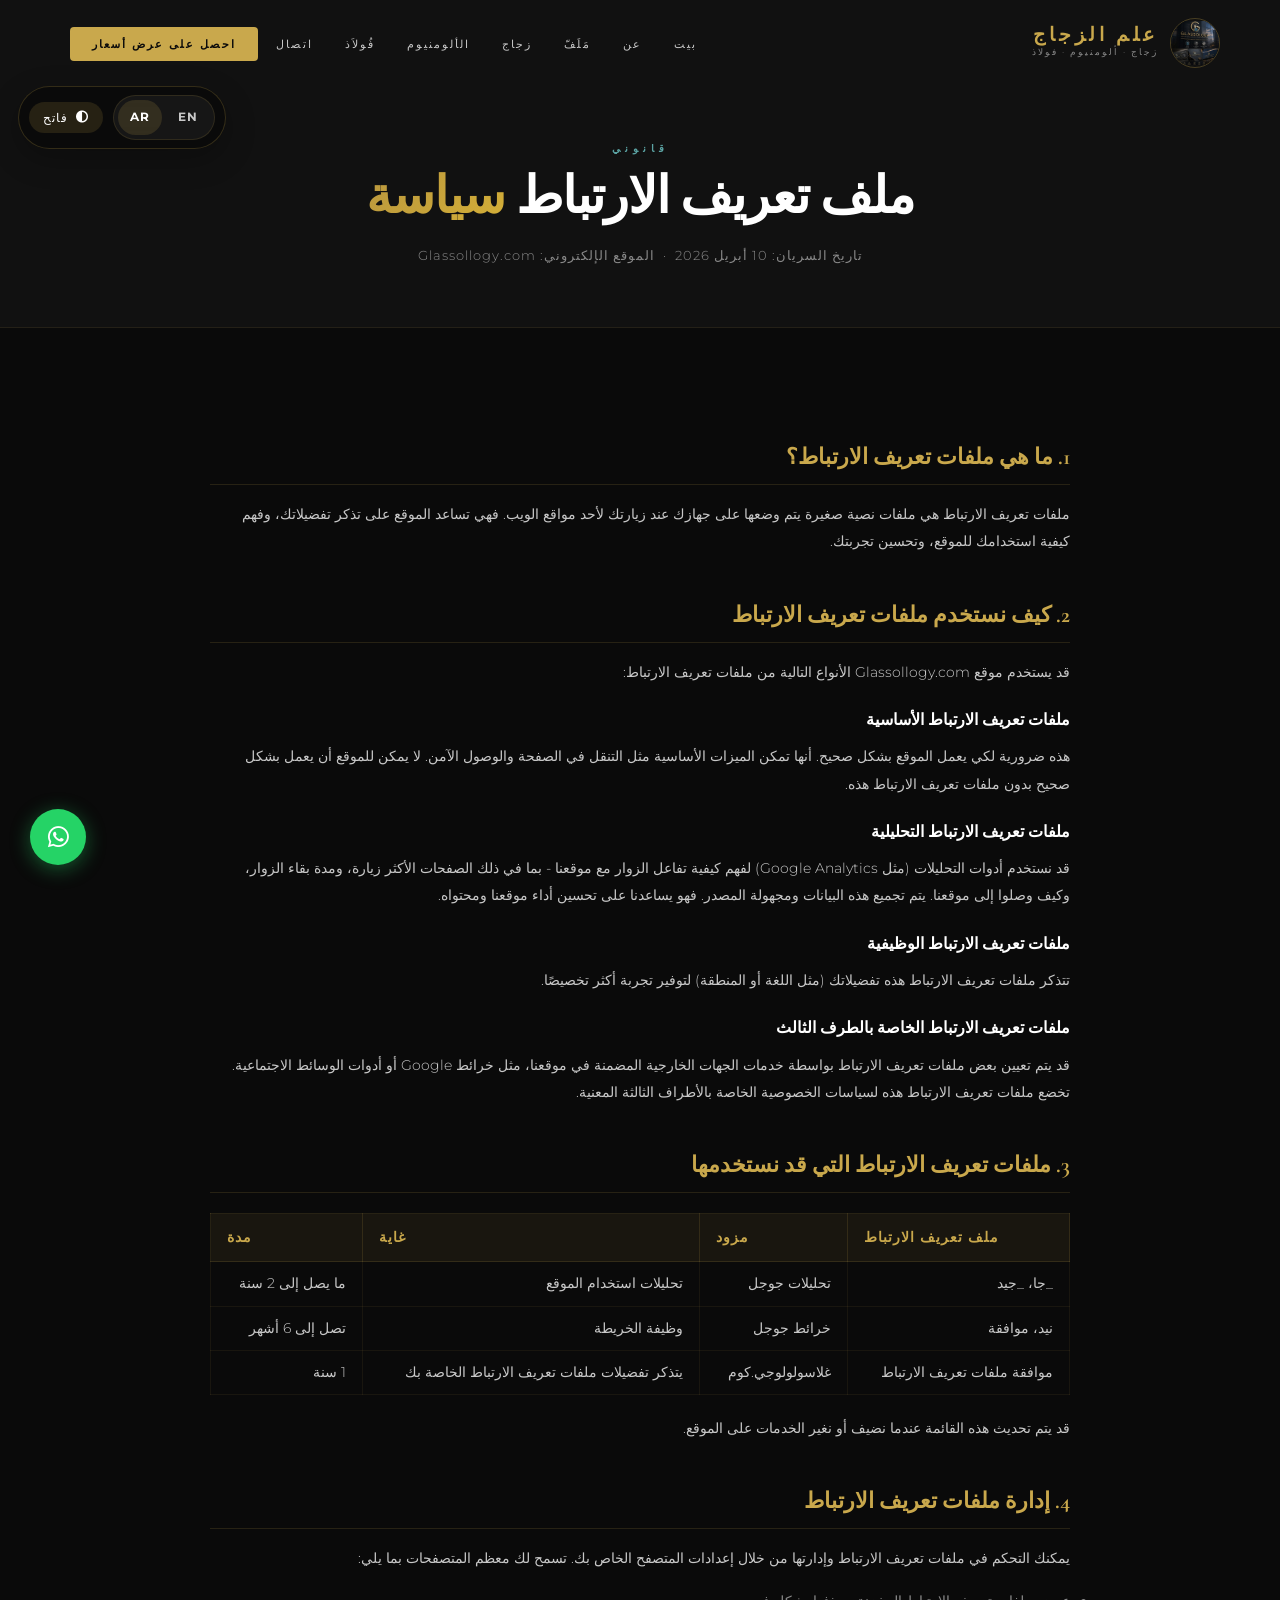
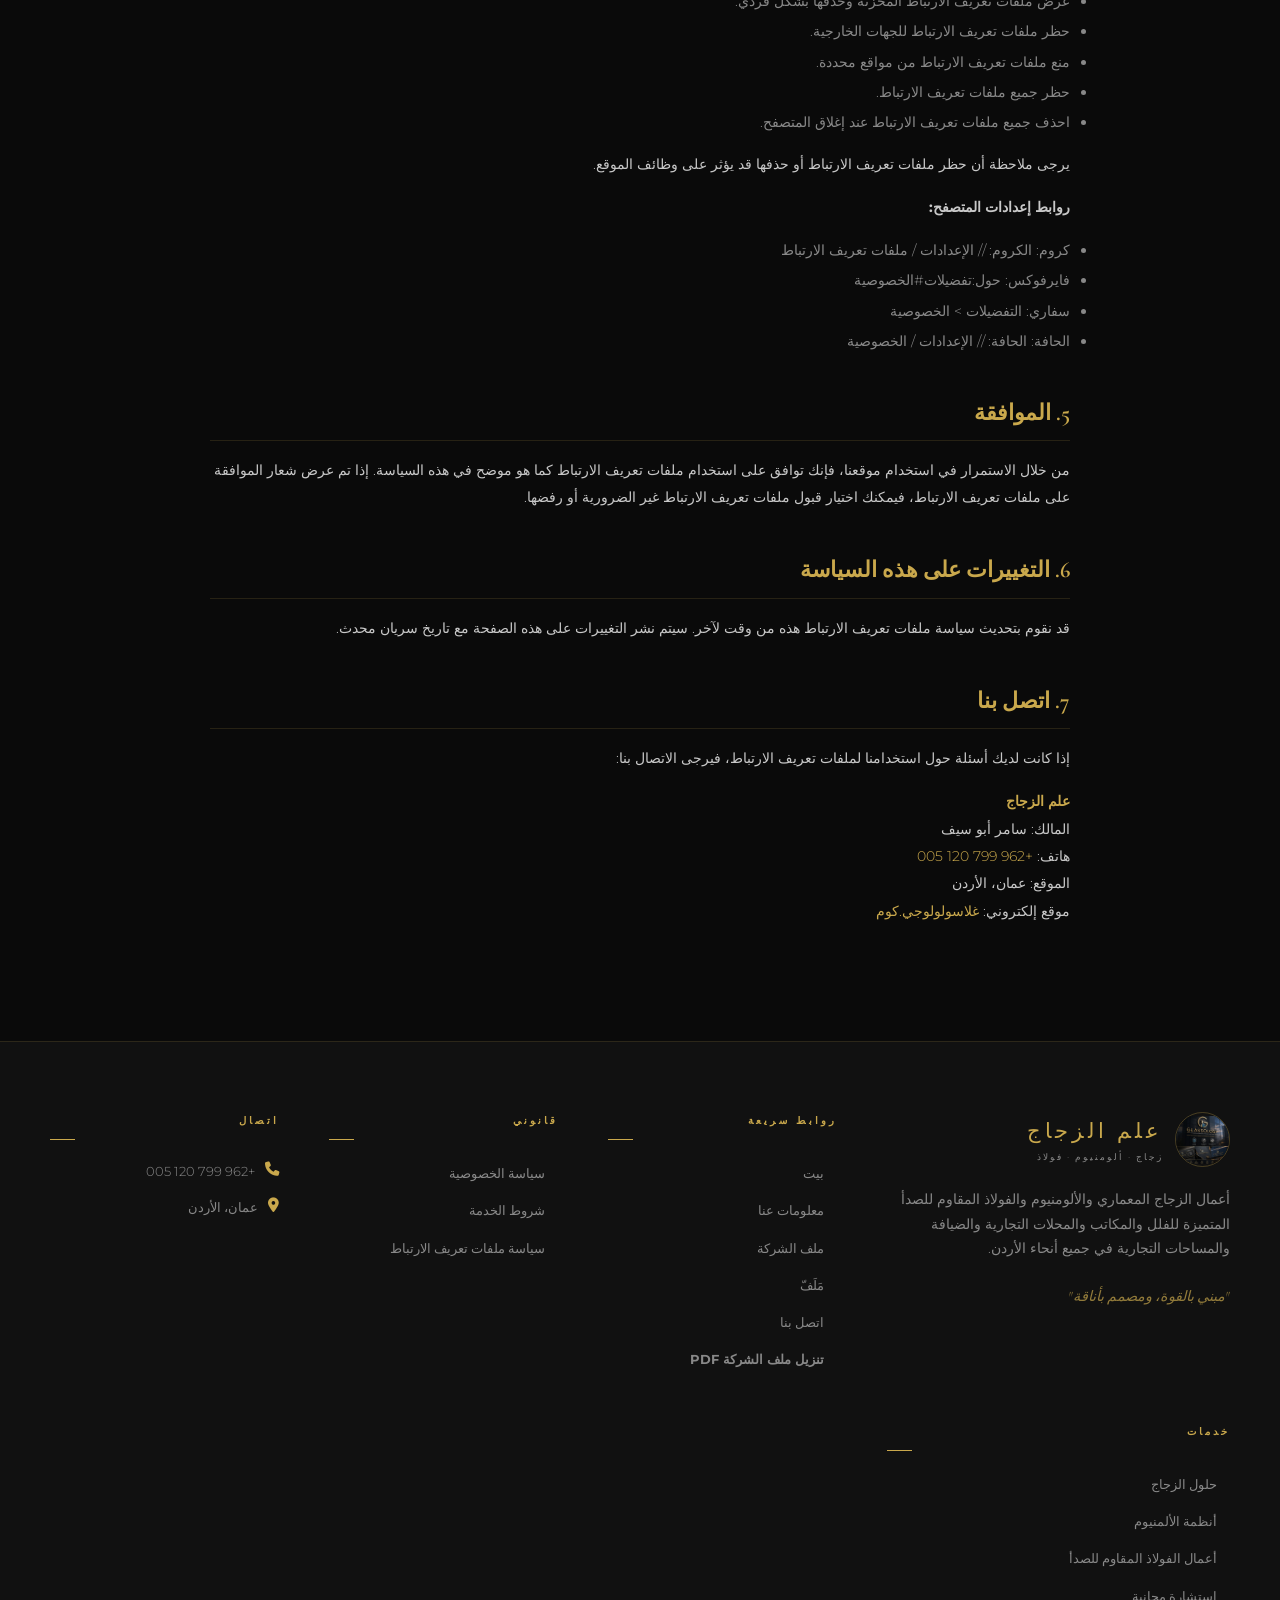
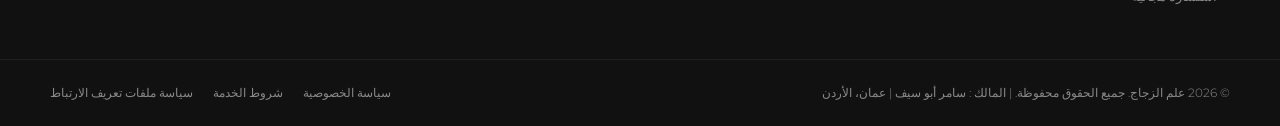
==== commit 0ba202ac: "Comprehensive mobile + RTL fix: orphan text, overflow-x, consolidate site-tools, tighten hero, CTA/c" ====
--- a/cookie-policy-ar.html
+++ b/cookie-policy-ar.html
@@ -1,5 +1,4 @@
 <!DOCTYPE html>
-أتش تي أم أل
 <html dir="rtl" lang="ar">
 <head>
 <meta charset="utf-8"/>
--- a/css/style.css
+++ b/css/style.css
@@ -43,6 +43,7 @@
   scroll-behavior: smooth;
   font-size: 16px;
   -webkit-text-size-adjust: 100%;
+  overflow-x: hidden;
 }
 
 body {
@@ -4224,45 +4225,174 @@
   font-weight: 700;
 }
 
-@media (max-width: 1100px) {
+/* .site-tools positioning consolidated into the MOBILE COMPATIBILITY PASS
+   block below. The duplicate @media (max-width: 1100px) and (max-width: 700px)
+   .site-tools rules that used to live here fought the final mobile pill
+   positioning and have been removed. */
+
+
+/* ============================================
+   MOBILE COMPATIBILITY PASS
+   Consolidated mobile fixes. Appended last so these
+   rules win the cascade at equal specificity.
+   Breakpoints: 900 / 700 / 480 / 375 (+ RTL mirrors).
+   ============================================ */
+
+/* Mobile menu uses dynamic viewport height so Safari URL bar
+   no longer clips it. 100vh stays above as a fallback. */
+.mobile-menu { height: 100dvh; }
+
+@media (max-width: 900px) {
+  /* Hero fills one phone screen, not 980px of empty space.
+     140px top padding clears both navbar and site-tools pill. */
+  #hero {
+    min-height: 100vh;
+    padding: 140px 0 60px;
+  }
+
+  /* Collapse hero 2-col grid to single column; removes the
+     360px min-column that forced horizontal scroll. */
+  .hero-shell {
+    grid-template-columns: 1fr;
+    gap: 24px;
+  }
+}
+
+@media (max-width: 700px) {
+  /* Navbar breathes on small screens */
+  #navbar { padding: 12px 16px; }
+  #navbar.scrolled { padding: 10px 16px; }
+
+  /* Reposition the EN/AR + theme pill. Its older rule stretched it
+     full-width below the navbar, covering the hero. Tuck it into the
+     top-right as a compact pill instead. z-index:1008 keeps it above
+     the scrolled-navbar stack. */
   .site-tools {
-    top: 82px;
-    right: 76px;
+    top: 72px;
+    right: 14px;
+    left: auto;
+    bottom: auto;
+    width: auto;
+    max-width: calc(100vw - 28px);
+    padding: 4px 6px;
+    gap: 6px;
+    border-radius: 999px;
+    justify-content: flex-end;
+    z-index: 1008;
   }
 
   html[dir="rtl"] .site-tools {
-    left: 76px;
     right: auto;
-  }
+    left: 14px;
+  }
+
+  .lang-option {
+    min-width: 36px;
+    padding: 5px 9px;
+    font-size: 0.7rem;
+  }
+
+  .theme-toggle {
+    padding: 5px 8px;
+    gap: 5px;
+  }
+
+  /* .mobile-sticky-cta already carries WhatsApp; a second floating
+     WhatsApp bubble is redundant and sits behind the strip anyway */
+  .whatsapp-float { display: none; }
+
+  /* Pull lightbox controls inward so they sit safely on thumbs */
+  .lightbox-close { top: 12px; right: 12px; }
+  .lightbox-prev { left: 6px; }
+  .lightbox-next { right: 6px; }
+}
+
+@media (max-width: 480px) {
+  /* Reclaim wasted horizontal padding on narrow phones */
+  .container { padding: 0 16px; }
+
+  /* Hero padding clears navbar (~60px) + site-tools pill (~32px) + gap */
+  #hero {
+    min-height: auto;
+    padding: 130px 0 50px;
+  }
+
+  /* Hero typography. The serif display face is wide, so a long H1
+     sentence balloons. 1.3rem reads comfortably on a 375px screen.
+     hero-title-upgraded was designed with zero letter-spacing. */
+  .hero-title { font-size: 1.3rem; letter-spacing: 1.5px; line-height: 1.15; }
+  .hero-title-upgraded { font-size: 1.35rem; letter-spacing: 0; line-height: 1.1; }
+
+  /* Hero eyebrow and mark-name — scale down */
+  .hero-eyebrow { font-size: 0.6rem; letter-spacing: 2px; line-height: 1.5; }
+  .hero-mark-name { font-size: 1rem; }
+  .hero-mark-sub { font-size: 0.66rem; line-height: 1.45; }
+  .hero-logo { width: 48px; height: 48px; }
+
+  /* Let the mark-wrap stack cleanly if it runs out of width */
+  .hero-mark-wrap { flex-wrap: wrap; gap: 10px; }
+
+  /* Hero lead paragraph (element has both .hero-subtitle and .hero-lead;
+     override both so .hero-lead's line-height: 1.9 doesn't leak in) */
+  .hero-subtitle { font-size: 0.78rem; letter-spacing: 2px; }
+  .hero-lead { font-size: 0.88rem; line-height: 1.55; letter-spacing: 0; }
+
+  /* Button padding — shrink so buttons don't dominate */
+  .btn-primary,
+  .btn-secondary { padding: 12px 20px; }
+
+  /* Mobile menu width — fixed 320px was >85% of a 375px screen */
+  .mobile-menu { width: 75vw; }
+
+  /* Lightbox image safety margin */
+  .lightbox-img,
+  .lightbox-img-wrap { max-width: calc(100vw - 60px); }
+
+  /* Hide the "Light" label inside the theme toggle — icon alone
+     is enough at this size; the full label crowds the top-right pill */
+  .theme-toggle-label { display: none; }
+
+  /* Cookie banner and the mobile sticky CTA both claim the bottom
+     of the screen. While the banner is showing, hide the sticky CTA
+     so they don't stack. :has() covers modern browsers; the
+     body.cookie-visible fallback is set by js/main.js for older ones. */
+  body:has(#cookie-banner:not(.hidden)) .mobile-sticky-cta,
+  body.cookie-visible .mobile-sticky-cta {
+    display: none;
+  }
+}
+
+/* iPhone SE / mini tier */
+@media (max-width: 375px) {
+  .container { padding: 0 12px; }
+  .hero-title { font-size: 1.15rem; letter-spacing: 1px; }
+  .hero-title-upgraded { font-size: 1.2rem; letter-spacing: 0; }
+  .hero-subtitle { font-size: 0.72rem; }
+  .hero-lead { font-size: 0.82rem; line-height: 1.5; }
+  .btn-primary,
+  .btn-secondary { padding: 11px 16px; font-size: 0.7rem; letter-spacing: 2px; }
+  .portfolio-grid { grid-template-columns: 1fr; }
+  .lightbox-img,
+  .lightbox-img-wrap { max-width: calc(100vw - 40px); }
+}
+
+/* RTL parity. Arabic pages need the mobile menu to slide in from
+   the LEFT (not the right) and lightbox arrows mirrored. */
+html[dir="rtl"] .mobile-menu {
+  right: auto;
+  left: -100%;
+  border-left: none;
+  border-right: 1px solid rgba(201, 168, 76, 0.2);
+  transition: left 0.4s cubic-bezier(0.4, 0, 0.2, 1);
+}
+
+html[dir="rtl"] .mobile-menu.open {
+  right: auto;
+  left: 0;
 }
 
 @media (max-width: 700px) {
-  .site-tools {
-    top: 78px;
-    bottom: auto;
-    left: 14px;
-    right: 62px;
-    justify-content: space-between;
-    border-radius: 18px;
-    padding: 7px 8px;
-  }
-
-  html[dir="rtl"] .site-tools {
-    left: 62px;
-    right: 14px;
-  }
-
-  .lang-option {
-    min-width: 40px;
-    padding: 7px 10px;
-  }
-
-  .theme-toggle {
-    padding: 8px 10px;
-    gap: 6px;
-  }
-
-  .theme-toggle-label {
-    font-size: 0.7rem;
-  }
-}
+  html[dir="rtl"] .lightbox-close { left: 12px; right: auto; }
+  html[dir="rtl"] .lightbox-prev { right: 6px; left: auto; }
+  html[dir="rtl"] .lightbox-next { left: 6px; right: auto; }
+}
